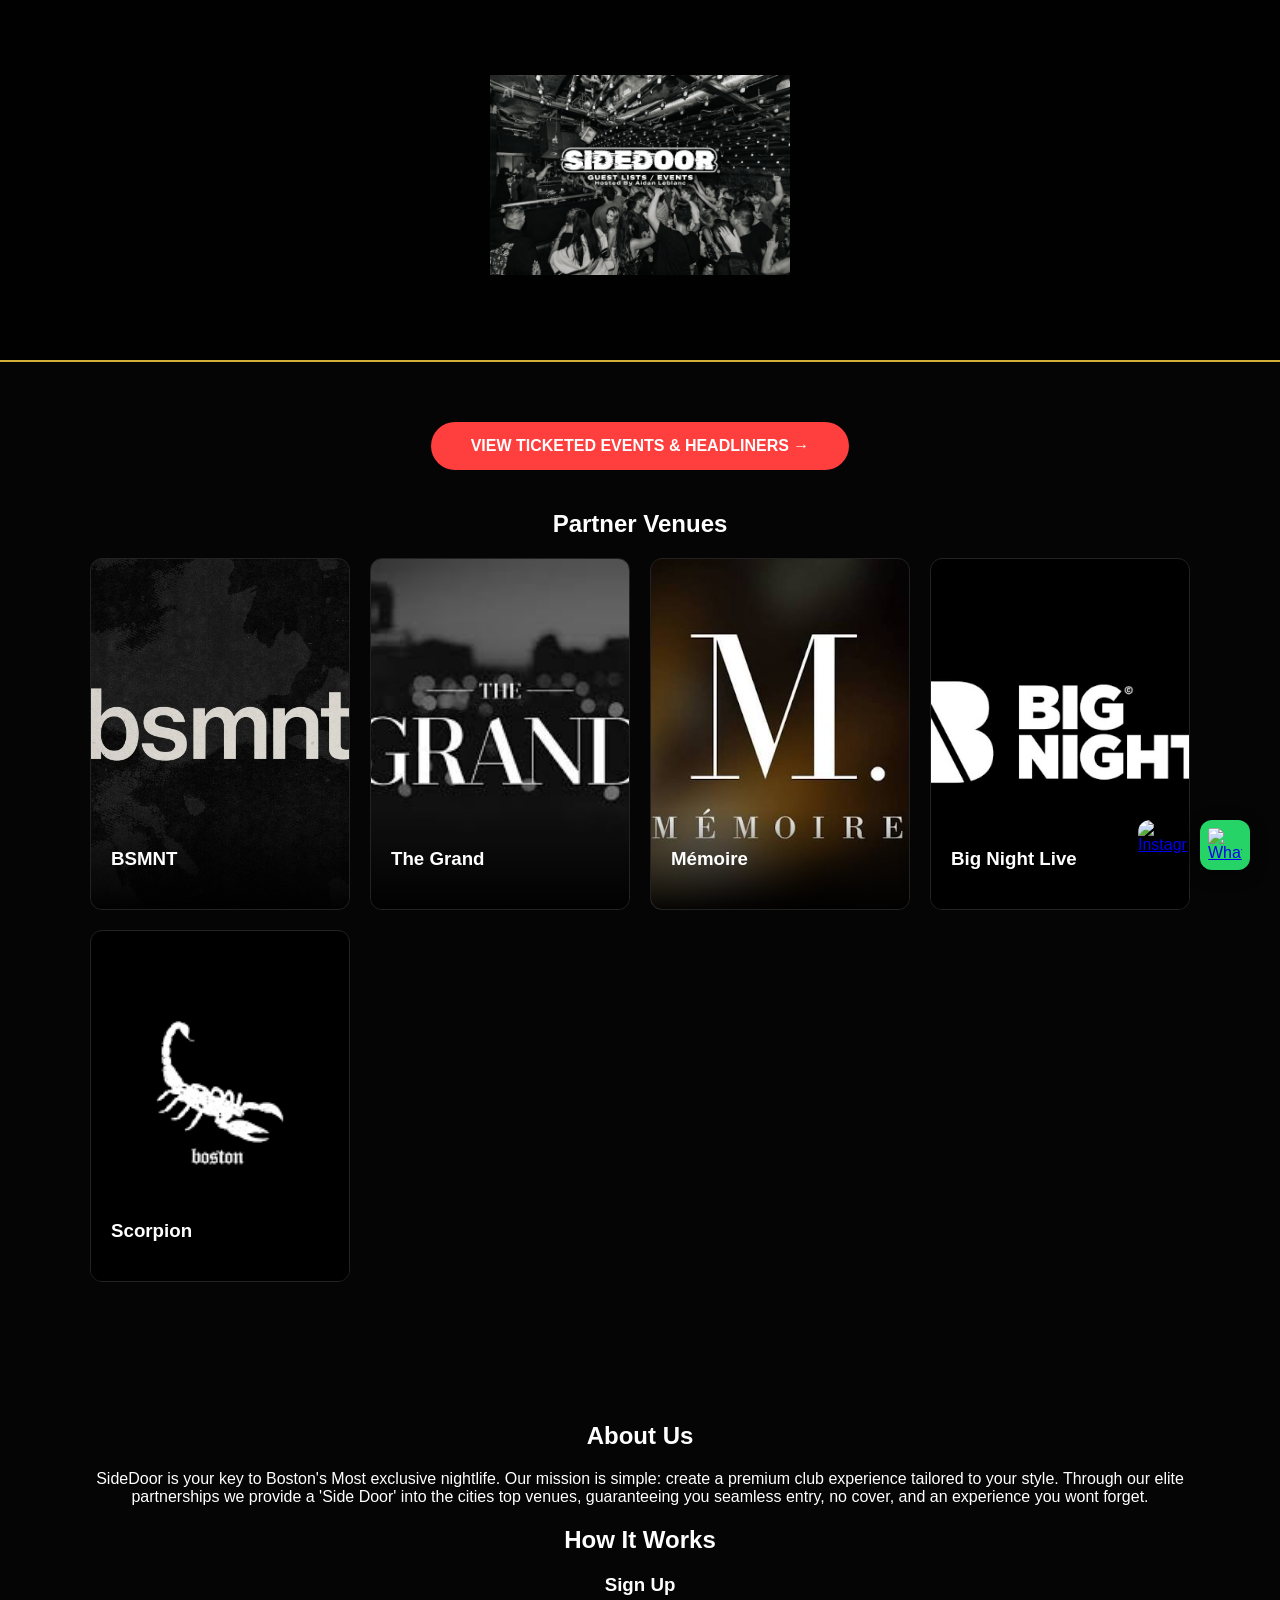
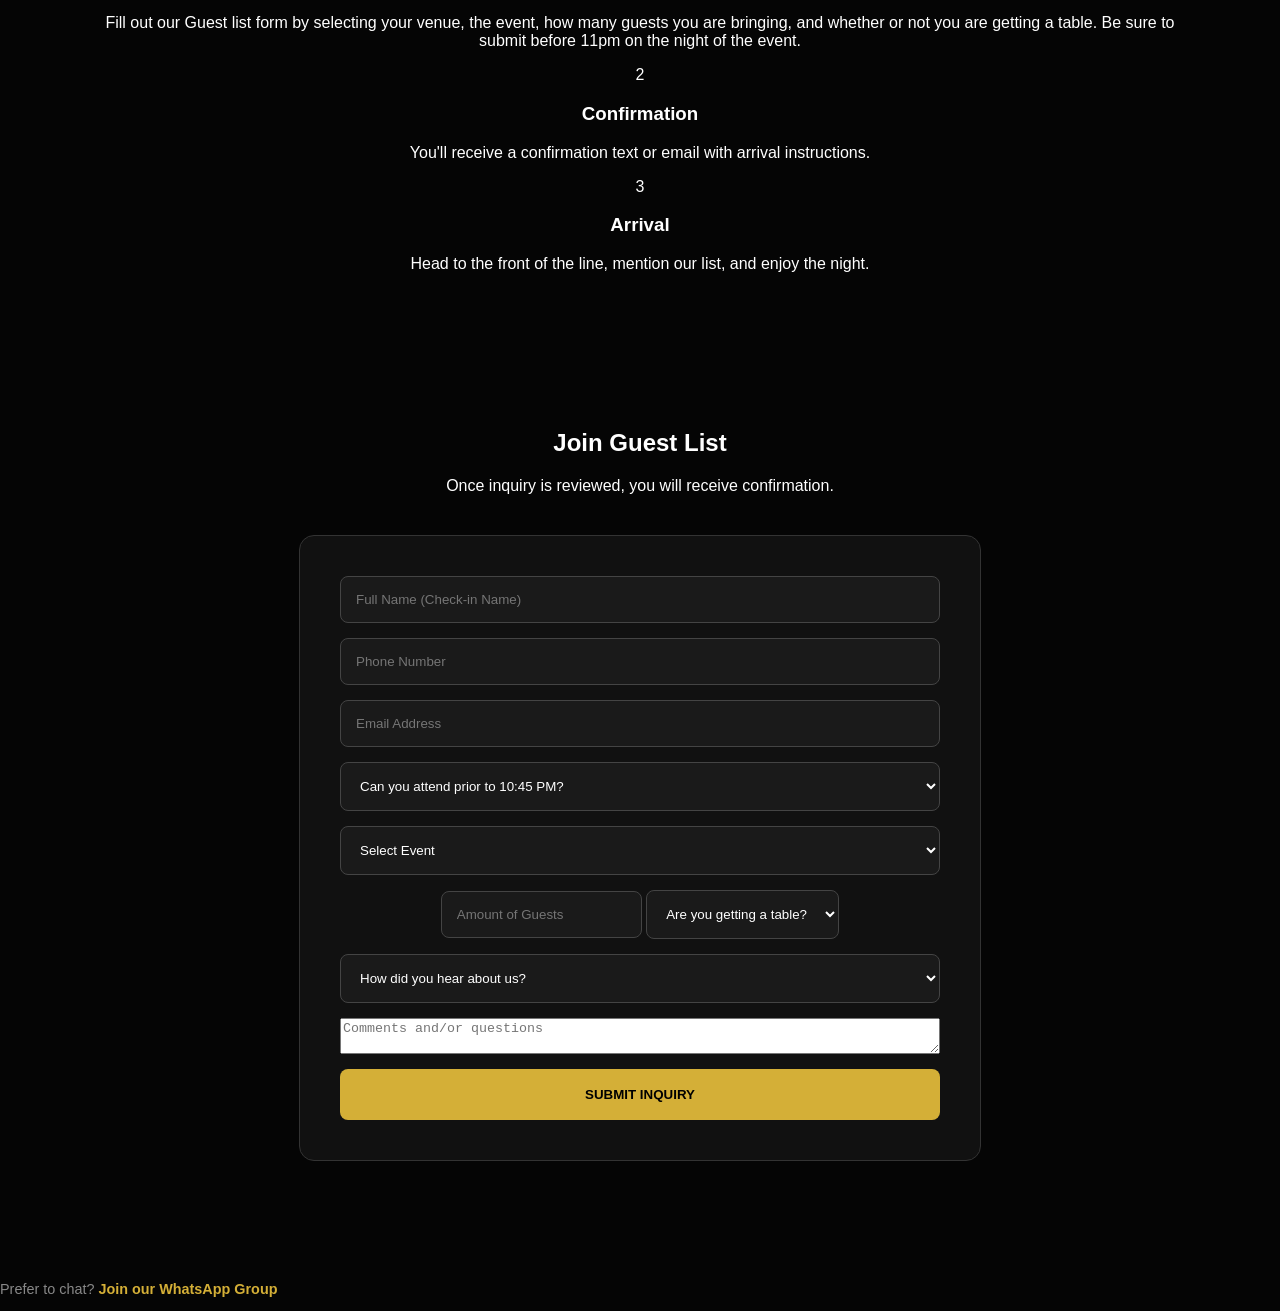
==== Index.html @ bcbd86ac "yet another pull script fix attempt" ====
<!DOCTYPE html>
<html lang="en">
<head>
    <meta charset="UTF-8">
    <meta name="viewport" content="width=device-width, initial-scale=1.0">
    <title>Boston Nightlife | Guest Lists</title>
    <style>
        :root {
            --gold: #d4af37;
            --bnl-red: #ff3e3e;
            --dark-bg: #050505;
            --card-bg: #111;
        }

        body {
            background-color: var(--dark-bg);
            color: #fff;
            font-family: 'Helvetica Neue', Arial, sans-serif;
            margin: 0;
            scroll-behavior: smooth;
        }

        .form-frame {
    max-width: 700px;
    margin: 0 auto;
    border-radius: 20px;
    overflow: hidden; 
    border: 2px solid var(--gold);
    background: #fff; 
}


        .main-logo {
            max-width: 300px;
            height: auto;
            margin-bottom: 10px;
            
        }

        header {
            height: 40vh;
            display: flex;
            flex-direction: column;
            justify-content: center;
            align-items: center;
            background: linear-gradient(rgba(0,0,0,0.8), rgba(0,0,0,0.8)); /*WHAT IS HERO? */
            background-size: cover;
            background-position: center;
            border-bottom: 2px solid var(--gold);
        }

        section { padding: 60px 20px; max-width: 1100px; margin: 0 auto; text-align: center; }
        
        /* Navigation/Featured Button */
        .top-nav { margin-bottom: 40px; }
        .btn-events {
            background: var(--bnl-red);
            color: white;
            padding: 15px 40px;
            text-decoration: none;
            font-weight: bold;
            text-transform: uppercase;
            border-radius: 50px;
            display: inline-block;
            transition: 0.3s;
        }
        .btn-events:hover { transform: scale(1.05); box-shadow: 0 0 20px rgba(255, 62, 62, 0.4); }

        /* Venue Grid */
        .venue-grid {
            display: grid;
            grid-template-columns: repeat(auto-fit, minmax(240px, 1fr));
            gap: 20px;
        }
        .venue-card {
            height: 350px;
            border-radius: 12px;
            overflow: hidden;
            position: relative;
            text-decoration: none;
            background-size: cover;
            background-position: center;
            transition: 0.4s;
            border: 1px solid #222;
        }
        .venue-card:hover { transform: translateY(-10px); border-color: var(--gold); }
        .venue-overlay {
            position: absolute;
            bottom: 0;
            width: 100%;
            padding: 20px;
            background: linear-gradient(transparent, rgba(0,0,0,0.95));
            color: white;
            box-sizing: border-box;
            text-align: left;
        }

        /* Sleek Form */
        .custom-form {
            max-width: 600px;
            margin: 40px auto;
            background: var(--card-bg);
            padding: 40px;
            border-radius: 15px;
            display: flex;
            flex-direction: column;
            gap: 15px;
            border: 1px solid #333;
        }
        .custom-form input, .custom-form select {
            background: #1a1a1a;
            border: 1px solid #444;
            color: white;
            padding: 15px;
            border-radius: 8px;
        }
        .submit-btn {
            background: var(--gold);
            color: black;
            padding: 18px;
            font-weight: bold;
            border: none;
            border-radius: 8px;
            cursor: pointer;
            text-transform: uppercase;
        }


       /* .floating-ig {
    position: fixed;
    bottom: 20px;
    right: 20px;
    width: 50px;
    height: 50px;
    z-index: 1000; /* Keeps it above everything else */
    /*transition: transform 0.3s ease;
/*}*/

/*.floating-ig img {
    width: 100%;
    height: auto;
    border-radius: 12px;
    box-shadow: 0 4px 15px rgba(0,0,0,0.5);
}

.floating-ig:hover {
    transform: scale(1.1);
}

.social-float-wrap {
    position: fixed;
    bottom: 30px;
    right: 30px;
    display: flex;
    flex-direction: row; /* Stacks them vertically */
    /*gap: 15px;
    z-index: 9999;
}

.floating-social {
    width:55px;
    height: 55px;
    transition: transform 0.3s cubic-bezier(0.175, 0.885, 0.32, 1.275);
    display: flex;
    align-items: center;
    justify-content: center;
}

.floating-social img {
    width: 100%;
    height: auto;
    border-radius: 14px;
    box-shadow: 0 4px 15px rgba(0,0,0,0.6);
}

.floating-social:hover {
    transform: scale(1.15) translateY(-5px);
}


.wa img {
    background: #25D366;
    /*padding: 10px;
    box-sizing: border-box;*/

   /* width: 100%;
    height: auto;
    border-radius: 12px;
    box-shadow: 0 4px 15px rgba(0,0,0,0.5);
}


.whatsapp-text {
    margin-top: 20px;
    font-size: 0.9rem;
    color: #888;
}

.whatsapp-text a {
    color: var(--gold);
    text-decoration: none;
    font-weight: bold;
}

.whatsapp-text a:hover {
    text-decoration: underline;
}

@media (max-width: 600px) {
    .floating-social { width: 45px; height: 45px; }
    .social-float-wrap { bottom: 20px; right: 20px; gap: 10px; }
}*/


.social-float-wrap {
    position: fixed;
    bottom: 30px;
    right: 30px;
    display: flex;
    flex-direction: row; /* Stack them vertically so they don't overlap */
    gap: 12px;
    z-index: 9999;
}

/* Base style for both icons */
.floating-ig, .floating-social {
    position: static; /* Remove the fixed positioning from individual links */
    width: 50px;
    height: 50px;
    transition: transform 0.3s ease;
    display: block;
}

.floating-ig img, .floating-social img {
    width: 100%;
    height: 100%;
    display: block;
    border-radius: 12px;
    box-shadow: 0 4px 15px rgba(0,0,0,0.5);
}

/* Specific background for WhatsApp to match IG's size/vibe */
.wa img {
    background: #25D366;
    padding: 8px; /* Breathing room for the WA logo */
    box-sizing: border-box;
}

.floating-ig:hover, .floating-social:hover {
    transform: scale(1.1);
}

@media (max-width: 600px) {
    .social-float-wrap { bottom: 20px; right: 20px; }
    .floating-ig, .floating-social { width: 45px; height: 45px; }
}


.whatsapp-text {
    margin-top: 20px;
    font-size: 0.9rem;
    color: #888;
}

.whatsapp-text a {
    color: var(--gold);
    text-decoration: none;
    font-weight: bold;
}

.whatsapp-text a:hover {
    text-decoration: underline;
}




    </style>
</head>
<body>

    <header>
        <img src="img/sidedoor.jpeg" alt="sidedoor boston Logo" class="main-logo">
    
    </header>

    <section>
        <div class="top-nav">
            <a href="events.html" class="btn-events">View Ticketed Events & Headliners →</a>
        </div>

        <h2>Partner Venues</h2>
        <div class="venue-grid">
            <a href="#guestlist" class="venue-card" style="background-image: url('img/bsmnt.jpeg');">
                <div class="venue-overlay"><h3>BSMNT</h3></div>
            </a>
            <a href="#guestlist" class="venue-card" style="background-image: url('img/grand.jpeg');">
                <div class="venue-overlay"><h3>The Grand</h3></div>
            </a>
            <a href="#guestlist" class="venue-card" style="background-image: url('img/Memoire.jpeg');">
                <div class="venue-overlay"><h3>Mémoire</h3></div>
            </a>
            <a href="#guestlist" class="venue-card" style="background-image: url('img/bignight.jpeg');">
                <div class="venue-overlay"><h3>Big Night Live</h3></div>
            </a>
            <a href="#guestlist" class="venue-card" style="background-image: url('img/scorpion.jpeg');">
                <div class="venue-overlay"><h3>Scorpion</h3></div>
            </a>
        </div>
    </section>


    <section class="info-section">
    <div class="mission-box">
        <h2>About Us</h2>
        <p>SideDoor is your key to Boston's Most exclusive nightlife. Our mission is simple: create a premium club experience tailored to your style. Through our elite partnerships we provide a 'Side Door' into the cities top venues, guaranteeing you seamless entry, no cover, and an experience you wont forget. </p>
    </div>

    <div class="steps-container">
        <h2>How It Works</h2>
        <div class="steps-grid">
            <div class="step">
                <span class="step-num"></span>
                <h3>Sign Up</h3>
                <p>Fill out our Guest list form by selecting your venue, the event, how many guests you are bringing, and whether or not you are getting a table. 
                    Be sure to submit before 11pm on the night of the event. 


                </p>
            </div>
            <div class="step">
                <span class="step-num">2</span>
                <h3>Confirmation</h3>
                <p>You'll receive a confirmation text or email with arrival instructions.</p>
            </div>
            <div class="step">
                <span class="step-num">3</span>
                <h3>Arrival</h3>
                <p>Head to the front of the line, mention our list, and enjoy the night.</p>
            </div>
        </div>
    </div>
</section>
<div class = "social-float-wrap"> 
<a href="https://instagram.com/sidedoorsbos" class="floating-ig" target="_blank">
    <img src="https://upload.wikimedia.org/wikipedia/commons/a/a5/Instagram_icon.png" alt="Instagram">
</a>


<a href="http://chat.whatsapp.com/ElPFMI1SiWhKzZrTj9t1Cj?mode=gi_t" class="floating-social wa" target="_blank">
        <img src="https://upload.wikimedia.org/wikipedia/commons/6/6b/WhatsApp.svg" alt="WhatsApp Side Doors">
    </a>

 </div>


    




    <section id="guestlist" class="form-container"">
        <h2>Join Guest List</h2>
        <p>Once inquiry is reviewed, you will receive confirmation.</p>
    
    <form id="side-door-form" class="custom-form">
        <input type="text" id="name" placeholder="Full Name (Check-in Name)" required>
        
        <input type="tel" id="phone" placeholder="Phone Number" required>

        <input type="email" id="email" placeholder="Email Address" required>
        
        <select id="prior-entry" required>
            <option value="" disabled selected>Can you attend prior to 10:45 PM?</option>
            <option value="Yes,  I'll be there">Yes,  I'll be there</option>
            <option value="Sorry, can't make it">Sorry, can't make it</option>
        </select>

        <select id="event-select" required>
            <option value="" disabled selected>Loading available events...</option>
        </select>

        <div class="input-group">
            <input type="number" id="count" placeholder="Amount of Guests" min="1" required>
            
            <select id="table-inquiry" required>
                <option value="" disabled selected>Are you getting a table?</option>
                <option value="Yes">Yes</option>
                <option value="No">No</option>
            </select>
        </div>

        <select id="referral">
            <option value="" disabled selected>How did you hear about us?</option>
            <option value="Website">Website</option>
            <option value="Friend">Friend</option>
            <option value="Instagram">Instagram</option>
            <option value="Advertisement">Advertisement</option>
        </select>

        <textarea id="comments" placeholder="Comments and/or questions"></textarea>
        
        <button type="submit" class="submit-btn">Submit Inquiry</button>
        <p id="form-status" style="margin-top:15px; display:none; color:var(--gold); font-weight:bold;"></p>
    </form>
    </section>





    <p class="whatsapp-text">
    Prefer to chat? <a href="http://chat.whatsapp.com/ElPFMI1SiWhKzZrTj9t1Cj?mode=gi_t" target="_blank">Join our WhatsApp Group</a>
</p>

</body>


<script>
document.getElementById('side-door-form').addEventListener('submit', function(e) {
    e.preventDefault();
    const status = document.getElementById('form-status');
    status.style.display = "block";
    status.innerText = "Securing your spot...";

    // This matches the action URL from your Google Form source
    const G_FORM_URL = "https://docs.google.com/forms/u/0/d/e/1FAIpQLSelPNPyzNUoQLui_9OQjb5_Lz5yclV0YgyoqO_qqbYUTpTpDg/formResponse";

    // Mapping Entry IDs found in source code
    const formData = new URLSearchParams();
    formData.append("entry.103123503", document.getElementById('name').value);
    formData.append("entry.877086558", document.getElementById('prior-entry').value);
    formData.append("entry.811851362", document.getElementById('count').value);
    formData.append("entry.384797717", document.getElementById('phone').value);
    formData.append("entry.1386961262", document.getElementById('event-select').value);
    formData.append("entry.751557827", document.getElementById('email').value);
    formData.append("entry.1424661284", document.getElementById('referral').value);
    formData.append("entry.1320826913", document.getElementById('table-inquiry').value);
    formData.append("entry.2606285", document.getElementById('comments').value);

    fetch(G_FORM_URL, {
        method: 'POST',
        mode: 'no-cors', // Essential for Google Form bypass
        body: formData
    }).then(() => {
        status.innerText = "Confirmation Sent! Check your text/email soon.";
        document.getElementById('side-door-form').reset();
    }).catch(() => {
        status.innerText = "Error. Please DM us on Instagram @sidedoorsbos";
    });
});
</script>



<script>
async function pullEventsFromForm() {
    const FORM_URL = "https://docs.google.com/forms/d/e/1FAIpQLSelPNPyzNUoQLui_9OQjb5_Lz5yclV0YgyoqO_qqbYUTpTpDg/viewform";
    const select = document.getElementById('event-select');
    const TARGET_ID = "1386961262"; // The internal ID for your event choices

    try {
        const response = await fetch(`https://api.allorigins.win/raw?url=${encodeURIComponent(FORM_URL)}&v=${Date.now()}`);
        if (!response.ok) throw new Error('Proxy error');
        const html = await response.text();
        
        // Find the public data block
        const startStr = 'FB_PUBLIC_LOAD_DATA_ = ';
        const startIdx = html.indexOf(startStr);
        if (startIdx === -1) throw new Error('Could not find Google Form data block');
        
        const dataStr = html.substring(startIdx + startStr.length);
        const endIdx = dataStr.indexOf(';');
        const rawData = JSON.parse(dataStr.substring(0, endIdx));

        let choiceArray = null;

        // Recursively search the nested arrays for our specific ID 
        function findChoices(arr) {
            if (!Array.isArray(arr)) return;
            for (let i = 0; i < arr.length; i++) {
                if (arr[i] === TARGET_ID || arr[i] == parseInt(TARGET_ID)) {
                    // In Google's structure, the choices are usually 1 level deeper 
                    if (arr[i+1] && Array.isArray(arr[i+1])) {
                        choiceArray = arr[i+1];
                        return;
                    }
                }
                findChoices(arr[i]);
            }
        }

        findChoices(rawData);

        if (choiceArray && choiceArray.length > 0) {
            select.innerHTML = '<option value="" disabled selected>Select Event</option>';
            choiceArray.forEach(choice => {
                // choice[0] is the visible text (e.g., "The Grand - Waka Flaka") 
                if (choice[0] && choice[0].length > 1) {
                    const opt = document.createElement('option');
                    opt.value = choice[0];
                    opt.textContent = choice[0];
                    select.appendChild(opt);
                }
            });
            console.log("Events successfully synced from Google Form.");
        } else {
            throw new Error("Target ID found but no choices detected");
        }
    } catch (err) {
        console.error("Scraper failed:", err);
        // Safety Fallback: Use the list we saw in your spreadsheet 
        select.innerHTML = `
            <option value="" disabled selected>Select Event</option>
            <option value="The Grand - Waka Flaka (Saturday 4/25)">The Grand - Waka Flaka (Saturday 4/25)</option>
            <option value="bsmnt - Fallon (Friday 4/24)">bsmnt - Fallon (Friday 4/24)</option>
            <option value="Mémoire - Costa (Saturday 4/25)">Mémoire - Costa (Saturday 4/25)</option>
            <option value="General Guest List">General Guest List</option>
        `;
    }
}
pullEventsFromForm();
</script>
</html>
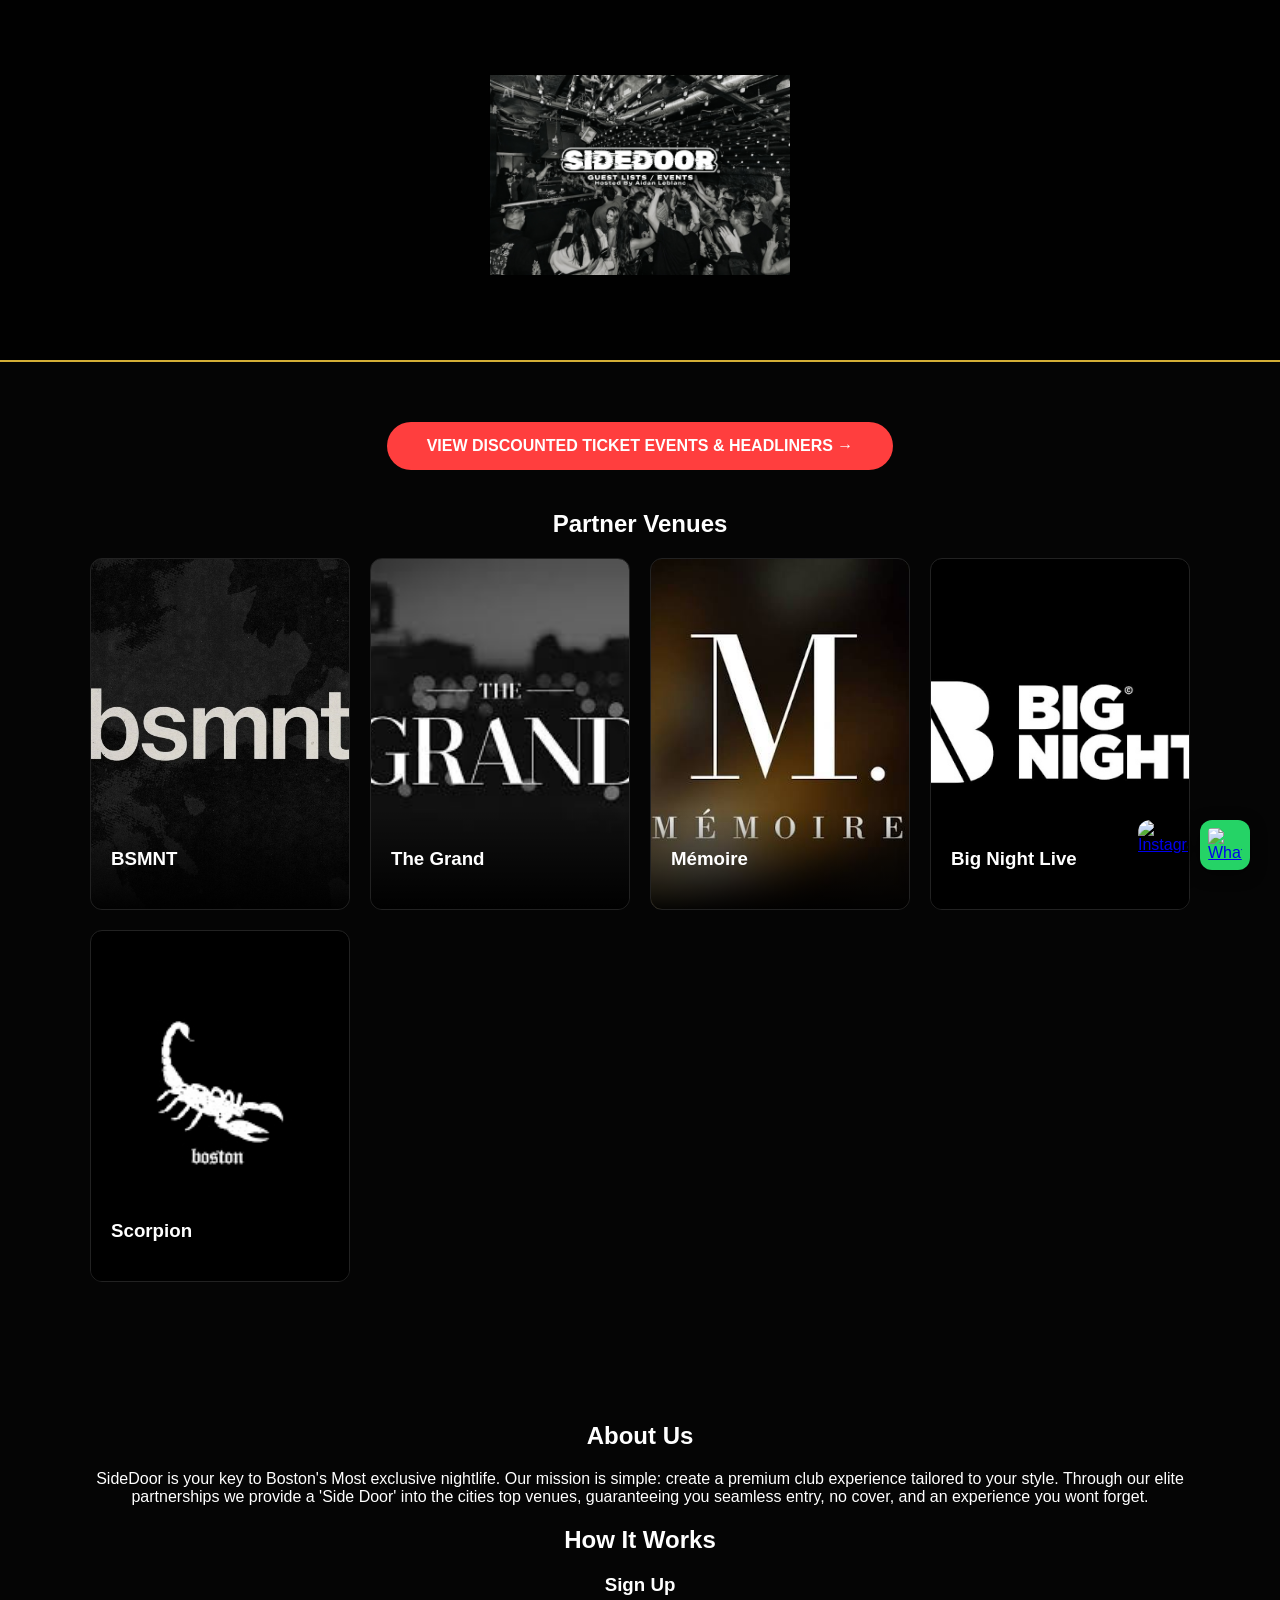
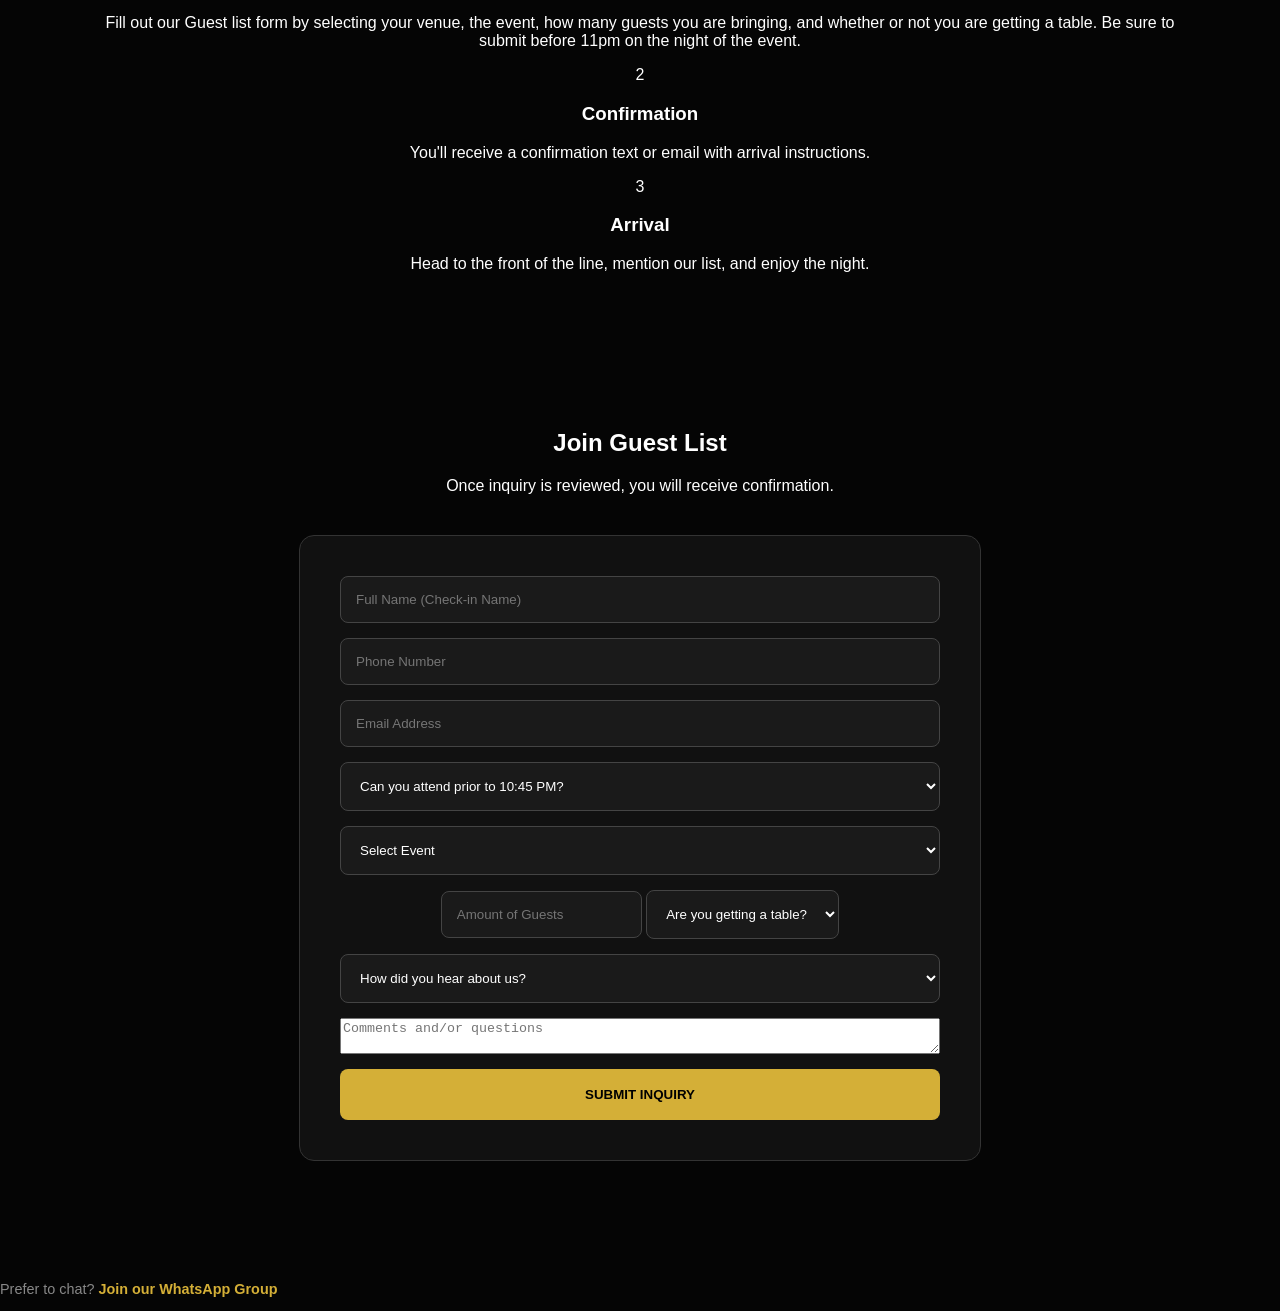
==== commit 31df28e3: "added new events" ====
--- a/Index.html
+++ b/Index.html
@@ -286,7 +286,7 @@
 
     <section>
         <div class="top-nav">
-            <a href="events.html" class="btn-events">View Ticketed Events & Headliners →</a>
+            <a href="events.html" class="btn-events">View Discounted Ticket Events & Headliners →</a>
         </div>
 
         <h2>Partner Venues</h2>
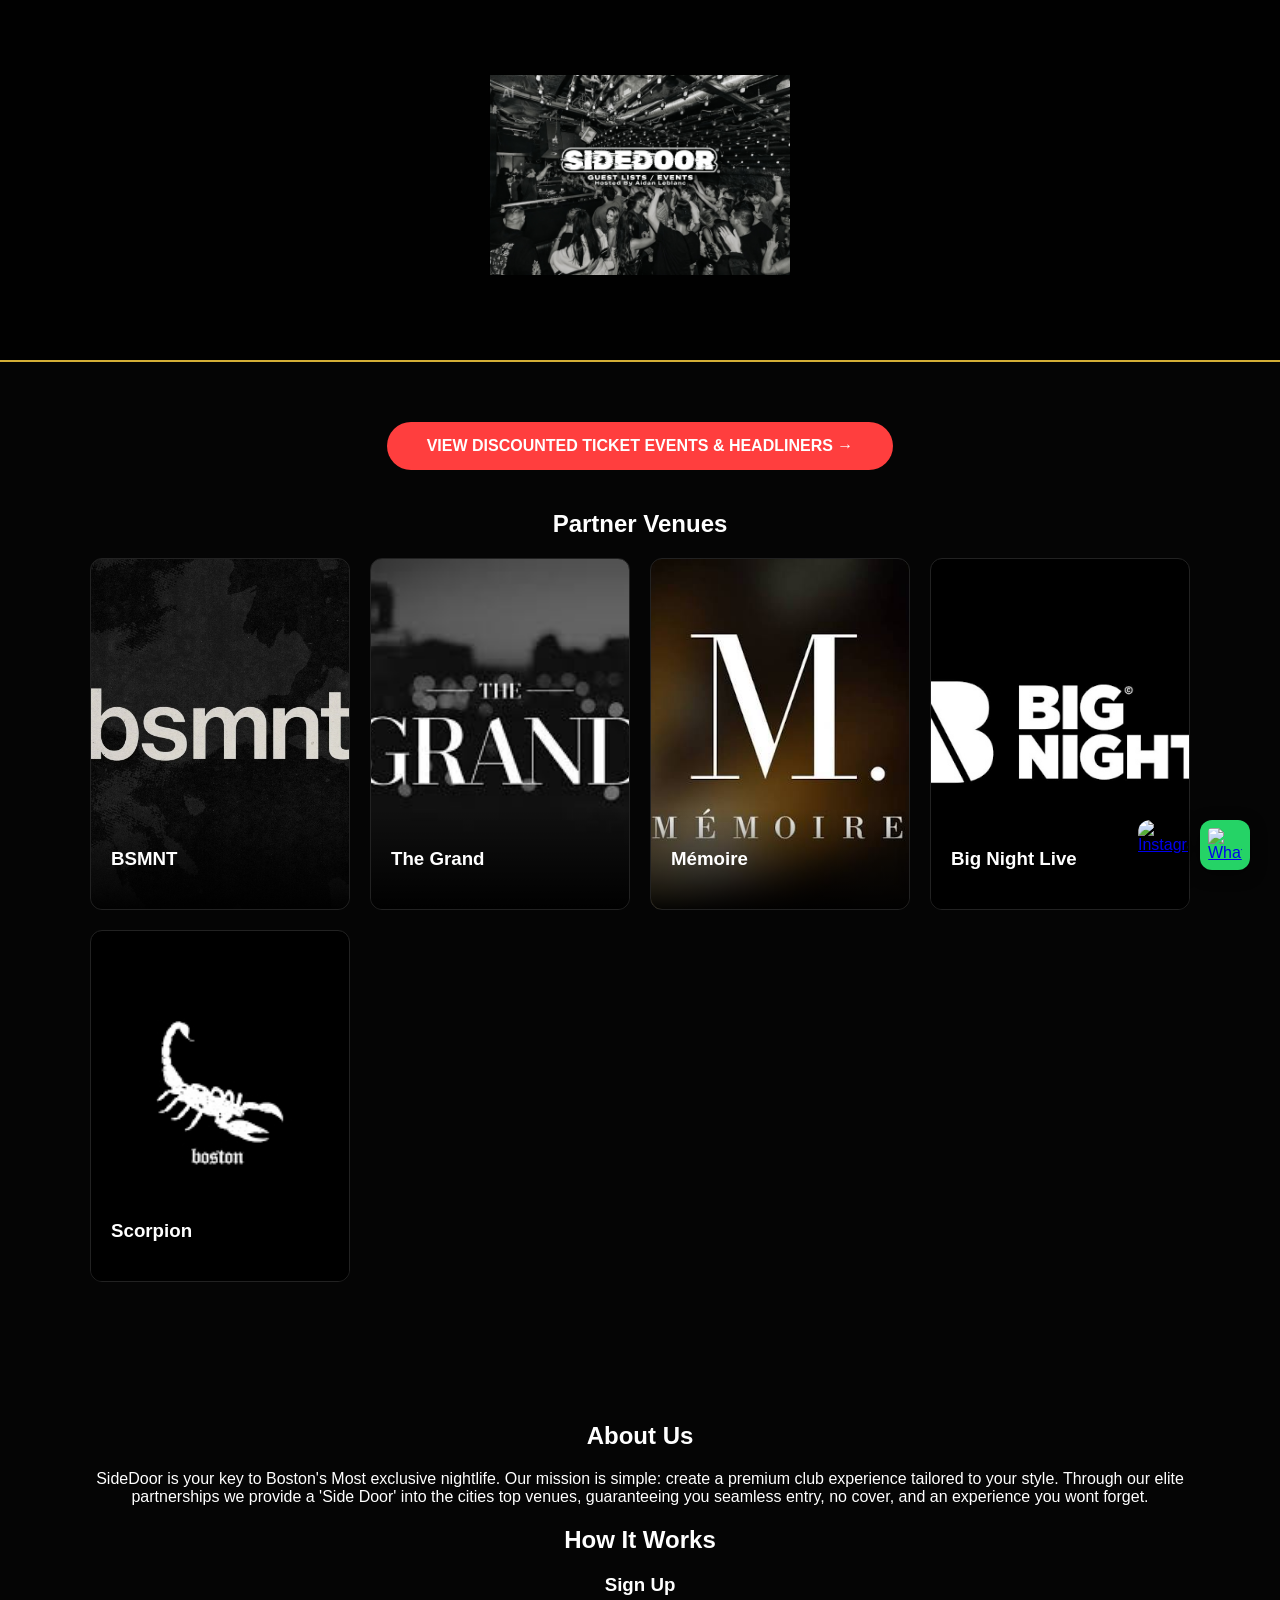
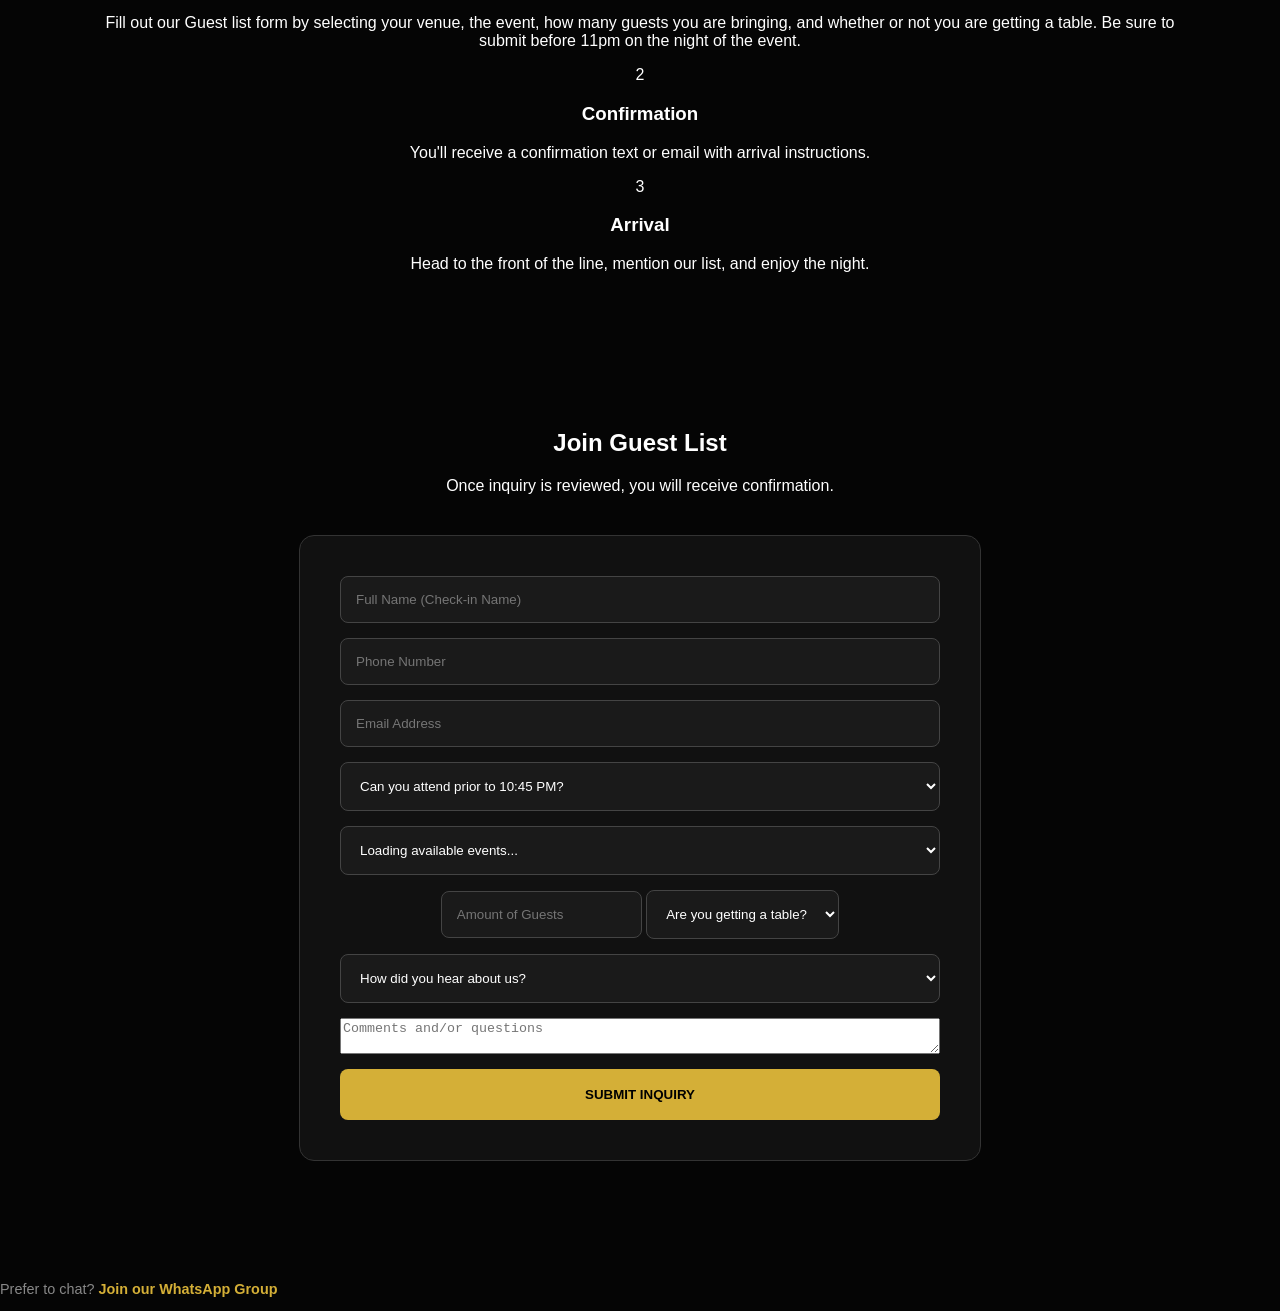
==== commit 74d67890: "script booo" ====
--- a/Index.html
+++ b/Index.html
@@ -454,7 +454,7 @@
 
 
 <script>
-async function pullEventsFromForm() {
+/*async function pullEventsFromForm() {
     const FORM_URL = "https://docs.google.com/forms/d/e/1FAIpQLSelPNPyzNUoQLui_9OQjb5_Lz5yclV0YgyoqO_qqbYUTpTpDg/viewform";
     const select = document.getElementById('event-select');
     const TARGET_ID = "1386961262"; // The internal ID for your event choices
@@ -518,7 +518,72 @@
             <option value="General Guest List">General Guest List</option>
         `;
     }
-}
+}*/ 
+
+const FORM_URL = "https://docs.google.com/forms/d/e/1FAIpQLSelPNPyzNUoQLui_9OQjb5_Lz5yclV0YgyoqO_qqbYUTpTpDg/viewform";
+    const select = document.getElementById('event-select');
+    const TARGET_ID = "1386961262"; // Your Event Question ID 
+
+    try {
+        const response = await fetch(`https://api.allorigins.win/raw?url=${encodeURIComponent(FORM_URL)}&v=${Date.now()}`);
+        if (!response.ok) throw new Error('Proxy unreachable');
+        const html = await response.text();
+        
+        // 1. Isolate the data block
+        const startMarker = 'FB_PUBLIC_LOAD_DATA_ = ';
+        const dataPart = html.split(startMarker)[1];
+        if (!dataPart) throw new Error('Could not find data block');
+        
+        const fullJsonString = dataPart.split(';')[0];
+        
+        // 2. Instead of parsing the whole giant object, 
+        // we split the string by the Question ID to find the nearby choices
+        const parts = fullJsonString.split(TARGET_ID);
+        if (parts.length < 2) throw new Error('Question ID not found in form');
+
+        // The choices follow the ID in a specific pattern: "Choice Name",null,null,null,0
+        // This regex looks for text inside quotes followed by Google's choice metadata
+        const choiceRegex = /"([^"]+)",null,null,null,0/g;
+        let choices = [];
+        let m;
+        
+        // Search in the segment immediately after the Target ID
+        while ((m = choiceRegex.exec(parts[1])) !== null) {
+            choices.push(m[1]);
+        }
+
+        if (choices.length > 0) {
+            select.innerHTML = '<option value="" disabled selected>Select Event</option>';
+            // Clean and add to dropdown
+            [...new Set(choices)].forEach(event => {
+                const opt = document.createElement('option');
+                opt.value = event;
+                opt.textContent = event.replace(/\\u0026/g, '&'); // Fix ampersands
+                select.appendChild(opt);
+            });
+            console.log("Successfully synced events.");
+        } else {
+            throw new Error("Regex found no matches");
+        }
+    } catch (err) {
+        console.error("Scraper Error:", err);
+        // Custom Fallback: Hardcoded based on your latest successful responses 
+        const fallbacks = [
+            "The Grand - Waka Flaka (Saturday 4/25)",
+            "bsmnt - Jake Shore (Saturday 4/25)",
+            "Mémoire - Costa (Saturday 4/25)",
+            "Scorpion Bar Boston - Don Daft (Saturday 4/25)",
+            "General Guest List"
+        ];
+        select.innerHTML = '<option value="" disabled selected>Select Event</option>';
+        fallbacks.forEach(f => {
+            const opt = document.createElement('option');
+            opt.value = f;
+            opt.textContent = f;
+            select.appendChild(opt);
+        });
+    }
+
 pullEventsFromForm();
 </script>
 </html>
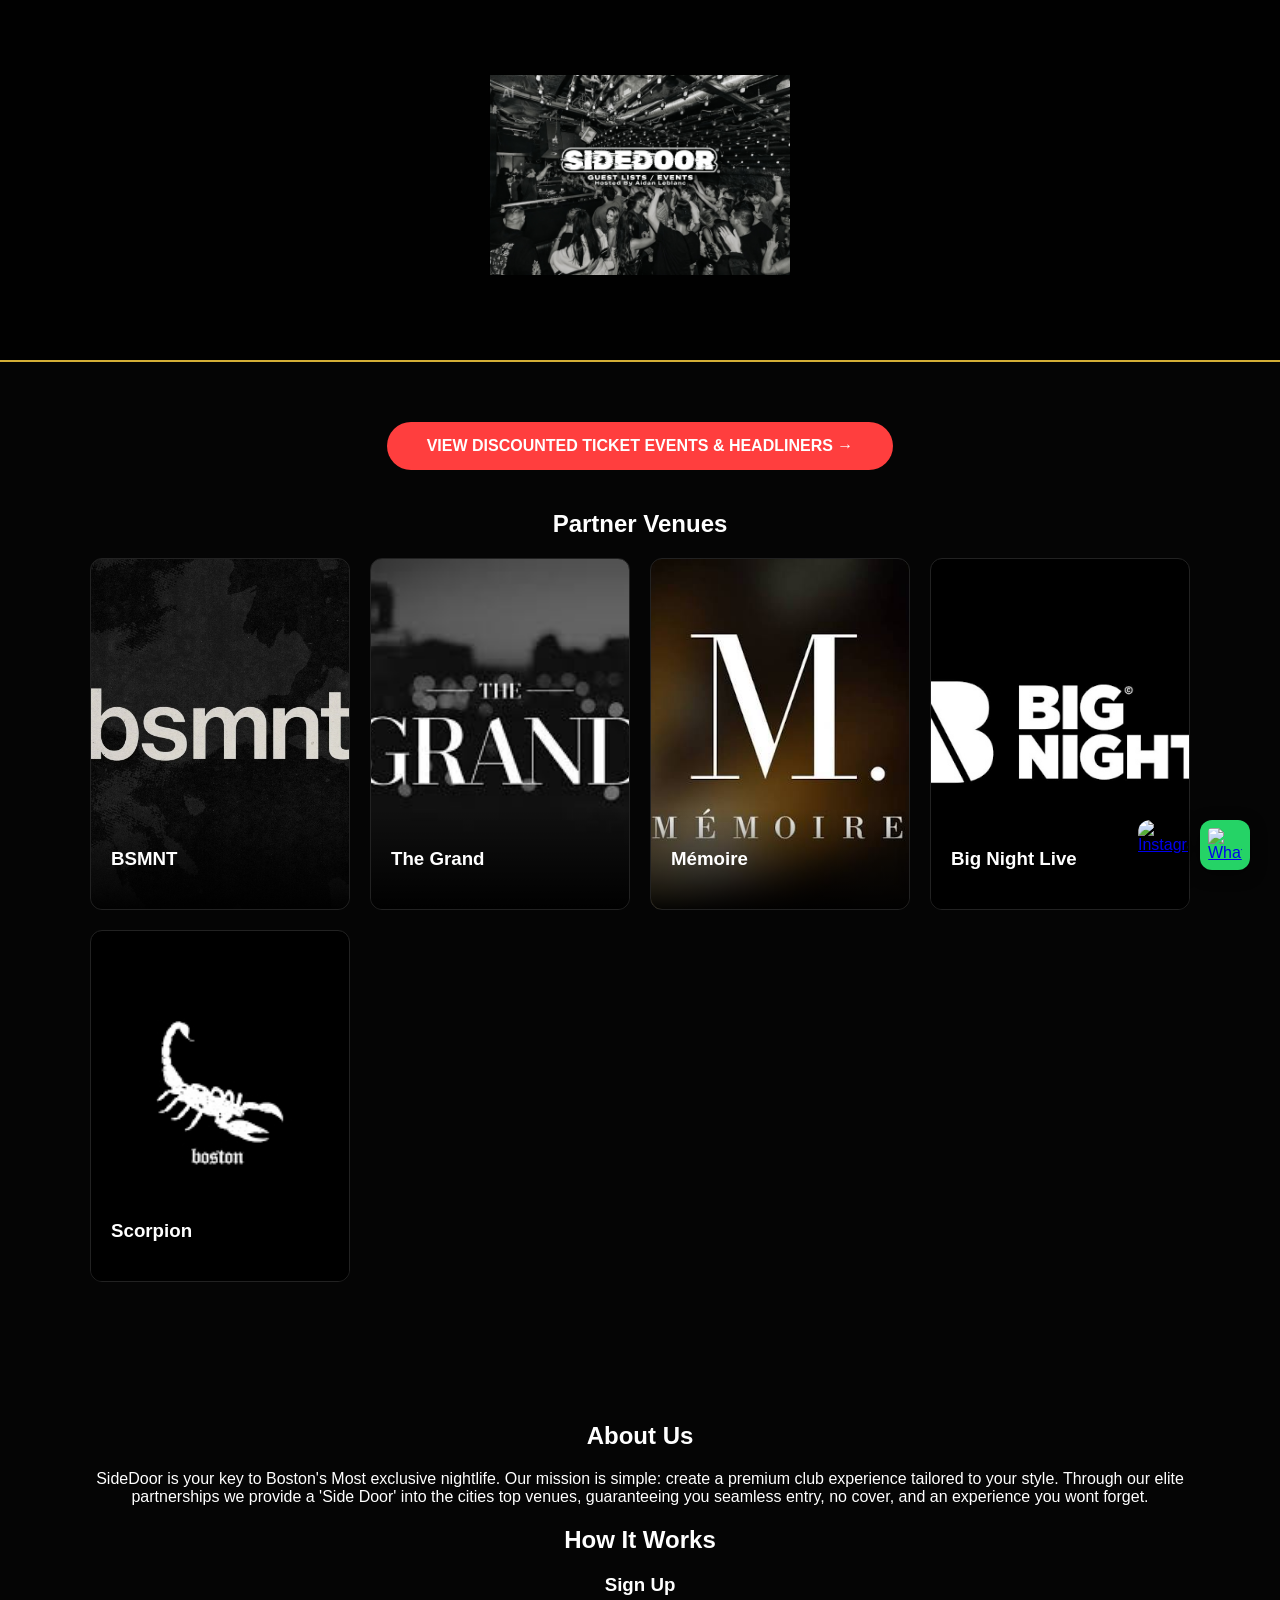
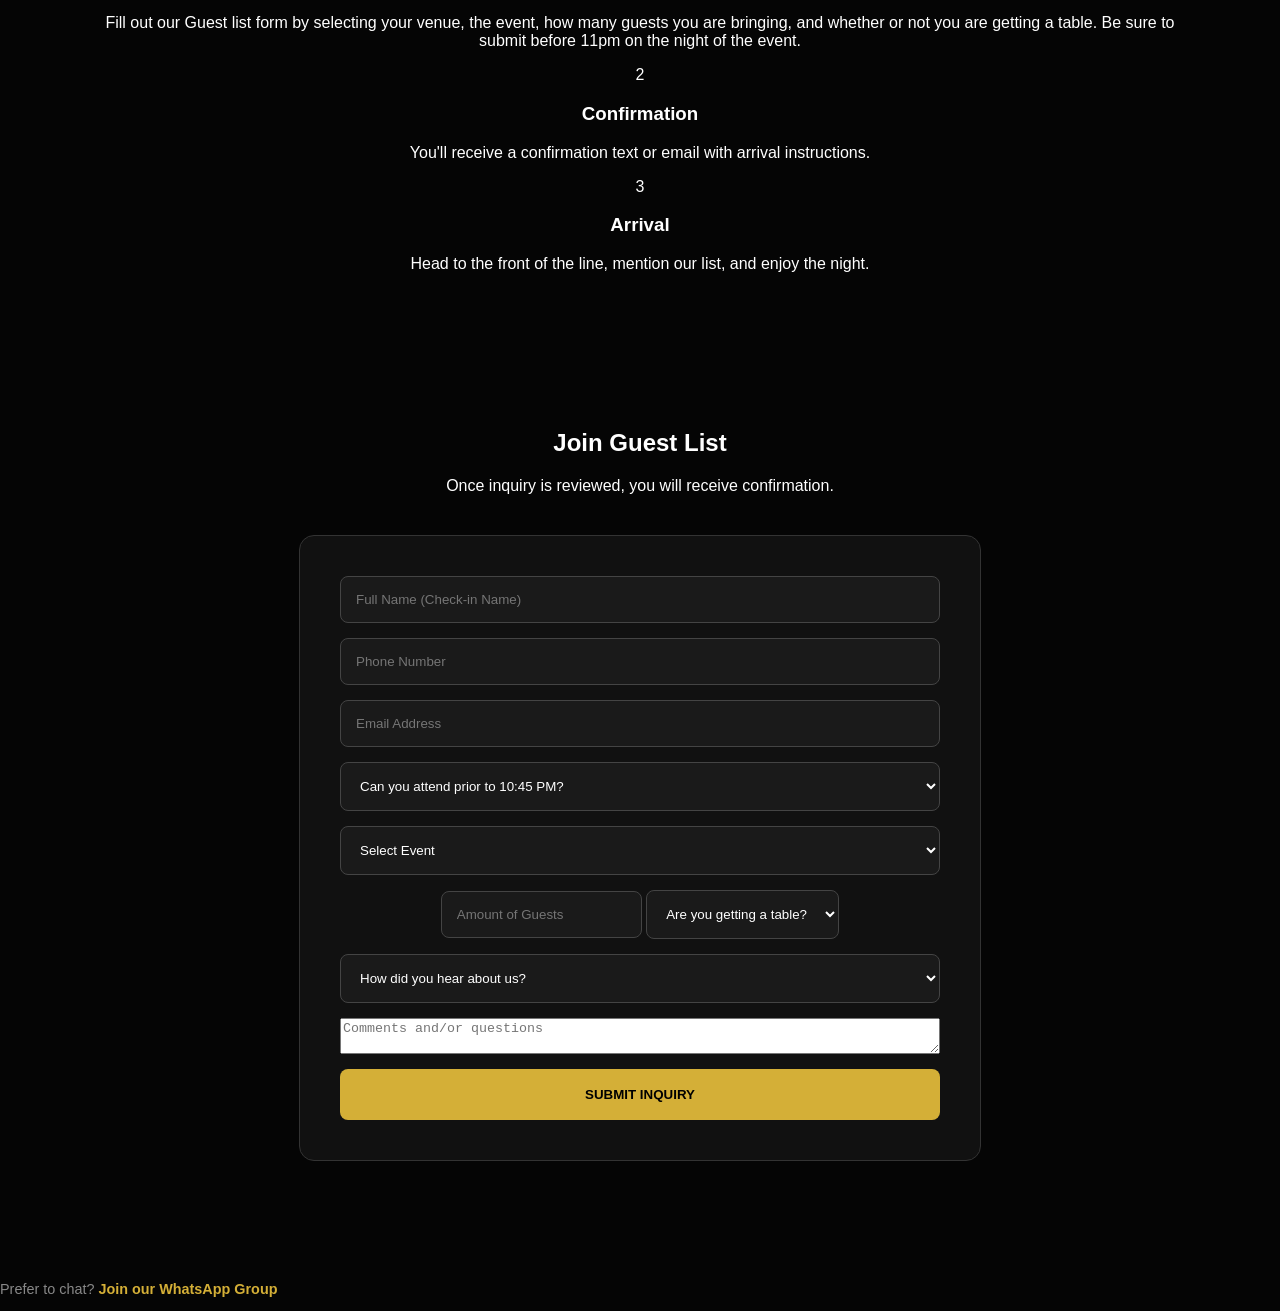
==== commit 7500f057: "test" ====
--- a/Index.html
+++ b/Index.html
@@ -519,7 +519,7 @@
         `;
     }
 }*/ 
-
+async function pullEventsFromForm() {
 const FORM_URL = "https://docs.google.com/forms/d/e/1FAIpQLSelPNPyzNUoQLui_9OQjb5_Lz5yclV0YgyoqO_qqbYUTpTpDg/viewform";
     const select = document.getElementById('event-select');
     const TARGET_ID = "1386961262"; // Your Event Question ID 
@@ -583,7 +583,7 @@
             select.appendChild(opt);
         });
     }
-
+}
 pullEventsFromForm();
 </script>
 </html>
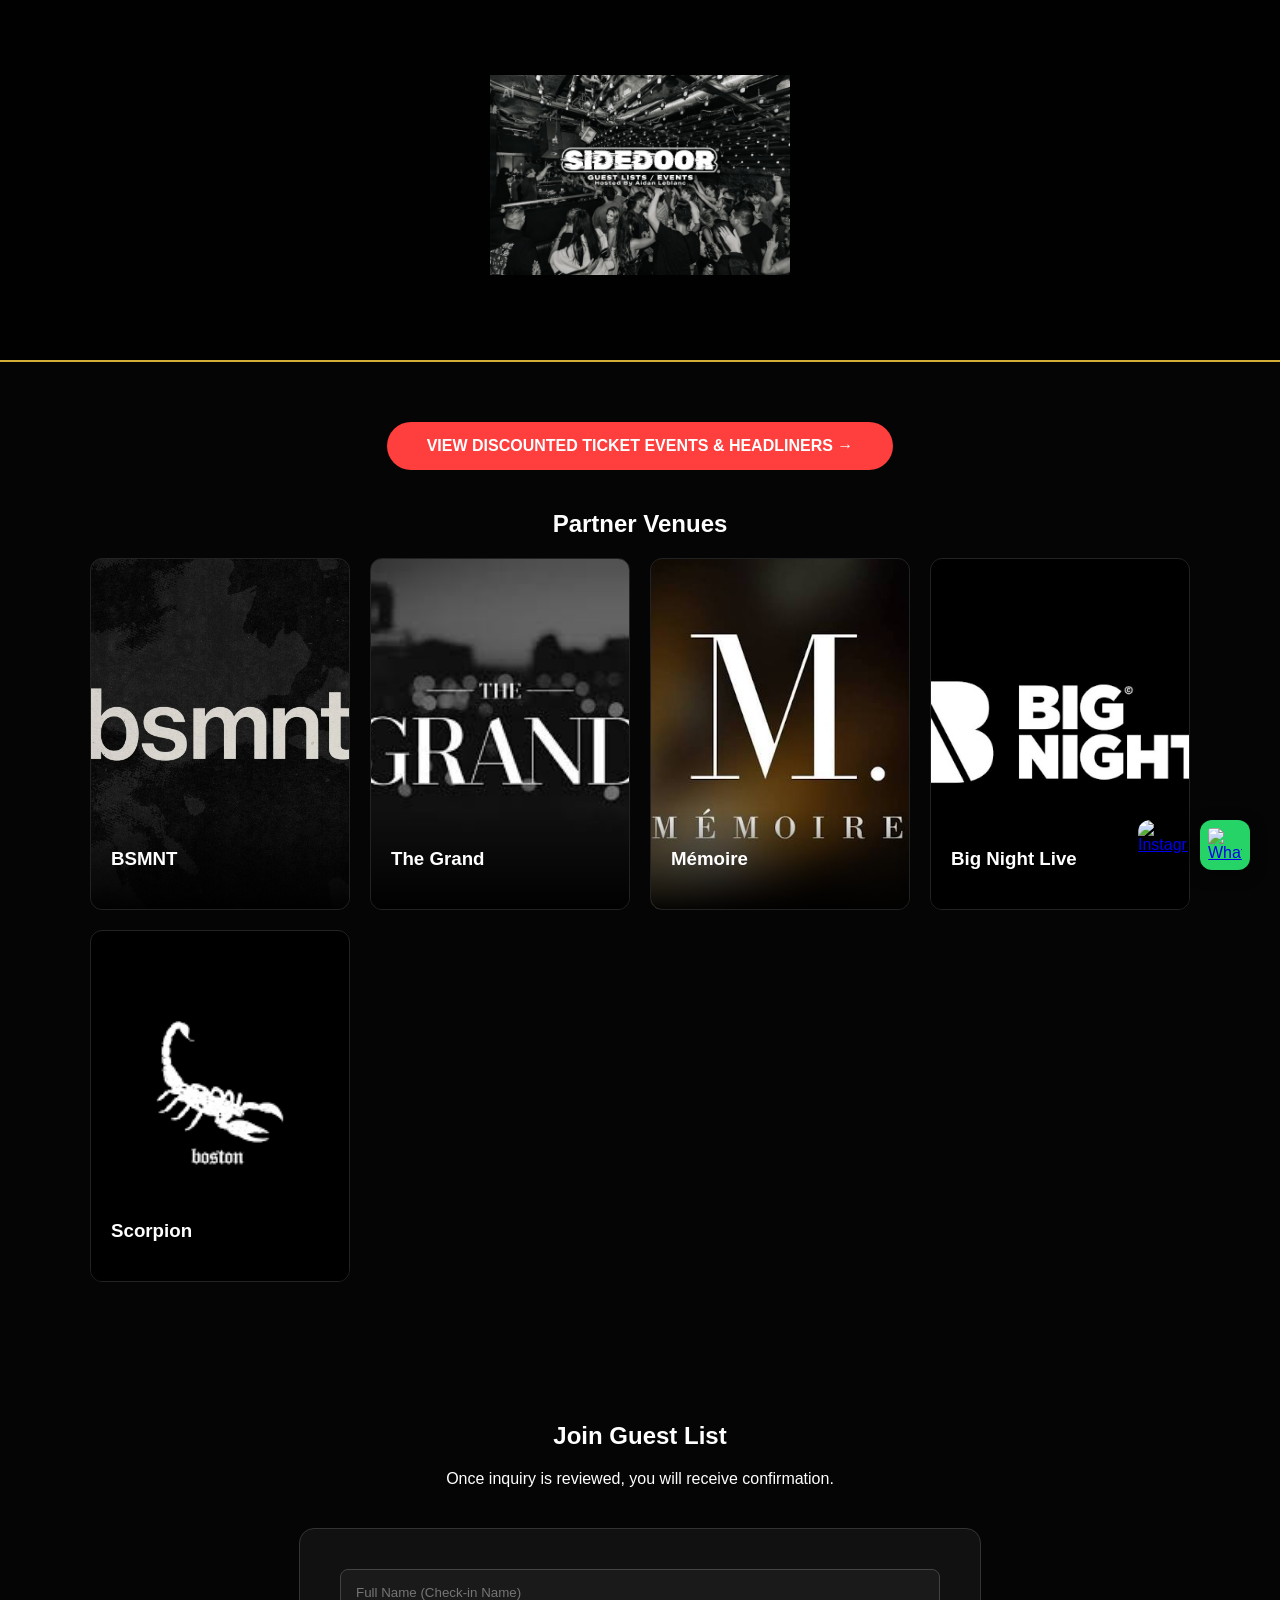
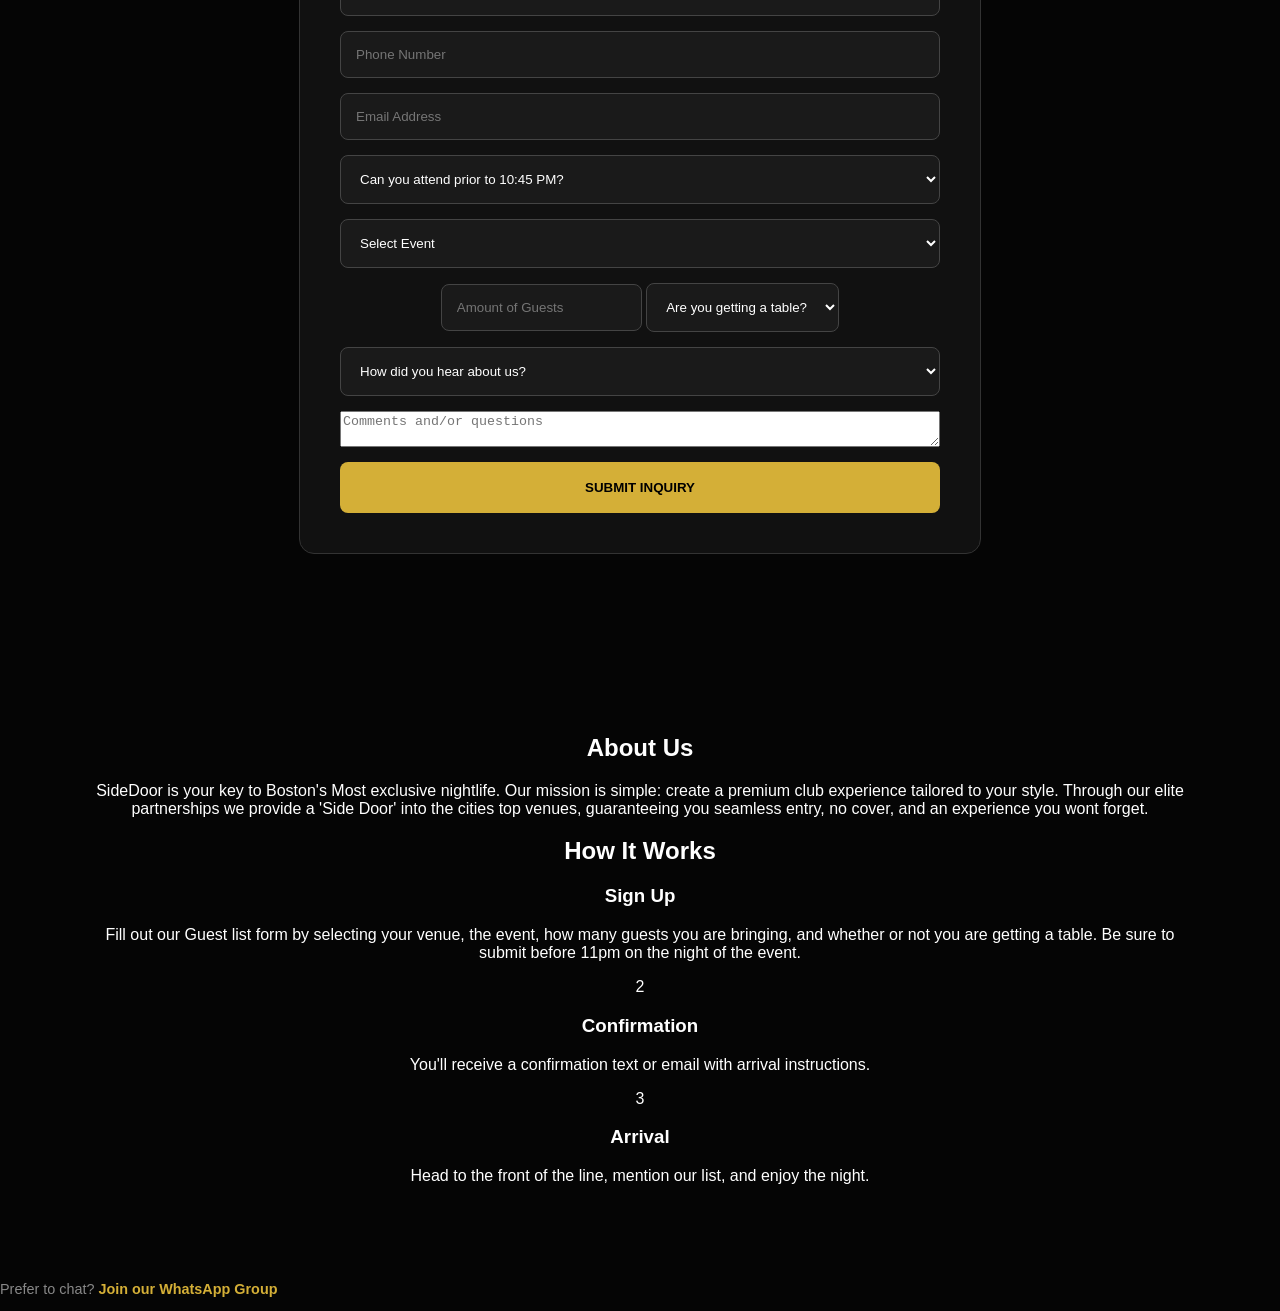
==== commit 4f71c52a: "waterfall sync try" ====
--- a/Index.html
+++ b/Index.html
@@ -310,7 +310,78 @@
     </section>
 
 
-    <section class="info-section">
+    
+<div class = "social-float-wrap"> 
+<a href="https://instagram.com/sidedoorsbos" class="floating-ig" target="_blank">
+    <img src="https://upload.wikimedia.org/wikipedia/commons/a/a5/Instagram_icon.png" alt="Instagram">
+</a>
+
+
+<a href="http://chat.whatsapp.com/ElPFMI1SiWhKzZrTj9t1Cj?mode=gi_t" class="floating-social wa" target="_blank">
+        <img src="https://upload.wikimedia.org/wikipedia/commons/6/6b/WhatsApp.svg" alt="WhatsApp Side Doors">
+    </a>
+
+ </div>
+
+
+    
+
+
+
+
+    <section id="guestlist" class="form-container"">
+        <h2>Join Guest List</h2>
+        <p>Once inquiry is reviewed, you will receive confirmation.</p>
+    
+    <form id="side-door-form" class="custom-form">
+        <input type="text" id="name" placeholder="Full Name (Check-in Name)" required>
+        
+        <input type="tel" id="phone" placeholder="Phone Number" required>
+
+        <input type="email" id="email" placeholder="Email Address" required>
+        
+        <select id="prior-entry" required>
+            <option value="" disabled selected>Can you attend prior to 10:45 PM?</option>
+            <option value="Yes,  I'll be there">Yes,  I'll be there</option>
+            <option value="Sorry, can't make it">Sorry, can't make it</option>
+        </select>
+
+        <select id="event-select" required>
+            <option value="" disabled selected>Loading available events...</option>
+        </select>
+
+        <div class="input-group">
+            <input type="number" id="count" placeholder="Amount of Guests" min="1" required>
+            
+            <select id="table-inquiry" required>
+                <option value="" disabled selected>Are you getting a table?</option>
+                <option value="Yes">Yes</option>
+                <option value="No">No</option>
+            </select>
+        </div>
+
+        <select id="referral">
+            <option value="" disabled selected>How did you hear about us?</option>
+            <option value="Website">Website</option>
+            <option value="Friend">Friend</option>
+            <option value="Instagram">Instagram</option>
+            <option value="Advertisement">Advertisement</option>
+        </select>
+
+        <textarea id="comments" placeholder="Comments and/or questions"></textarea>
+        
+        <button type="submit" class="submit-btn">Submit Inquiry</button>
+        <p id="form-status" style="margin-top:15px; display:none; color:var(--gold); font-weight:bold;"></p>
+    </form>
+    </section>
+
+
+
+
+
+   
+
+<section class="info-section">
     <div class="mission-box">
         <h2>About Us</h2>
         <p>SideDoor is your key to Boston's Most exclusive nightlife. Our mission is simple: create a premium club experience tailored to your style. Through our elite partnerships we provide a 'Side Door' into the cities top venues, guaranteeing you seamless entry, no cover, and an experience you wont forget. </p>
@@ -341,75 +412,9 @@
         </div>
     </div>
 </section>
-<div class = "social-float-wrap"> 
-<a href="https://instagram.com/sidedoorsbos" class="floating-ig" target="_blank">
-    <img src="https://upload.wikimedia.org/wikipedia/commons/a/a5/Instagram_icon.png" alt="Instagram">
-</a>
-
-
-<a href="http://chat.whatsapp.com/ElPFMI1SiWhKzZrTj9t1Cj?mode=gi_t" class="floating-social wa" target="_blank">
-        <img src="https://upload.wikimedia.org/wikipedia/commons/6/6b/WhatsApp.svg" alt="WhatsApp Side Doors">
-    </a>
-
- </div>
-
-
-    
-
-
-
-
-    <section id="guestlist" class="form-container"">
-        <h2>Join Guest List</h2>
-        <p>Once inquiry is reviewed, you will receive confirmation.</p>
-    
-    <form id="side-door-form" class="custom-form">
-        <input type="text" id="name" placeholder="Full Name (Check-in Name)" required>
-        
-        <input type="tel" id="phone" placeholder="Phone Number" required>
-
-        <input type="email" id="email" placeholder="Email Address" required>
-        
-        <select id="prior-entry" required>
-            <option value="" disabled selected>Can you attend prior to 10:45 PM?</option>
-            <option value="Yes,  I'll be there">Yes,  I'll be there</option>
-            <option value="Sorry, can't make it">Sorry, can't make it</option>
-        </select>
-
-        <select id="event-select" required>
-            <option value="" disabled selected>Loading available events...</option>
-        </select>
-
-        <div class="input-group">
-            <input type="number" id="count" placeholder="Amount of Guests" min="1" required>
-            
-            <select id="table-inquiry" required>
-                <option value="" disabled selected>Are you getting a table?</option>
-                <option value="Yes">Yes</option>
-                <option value="No">No</option>
-            </select>
-        </div>
-
-        <select id="referral">
-            <option value="" disabled selected>How did you hear about us?</option>
-            <option value="Website">Website</option>
-            <option value="Friend">Friend</option>
-            <option value="Instagram">Instagram</option>
-            <option value="Advertisement">Advertisement</option>
-        </select>
-
-        <textarea id="comments" placeholder="Comments and/or questions"></textarea>
-        
-        <button type="submit" class="submit-btn">Submit Inquiry</button>
-        <p id="form-status" style="margin-top:15px; display:none; color:var(--gold); font-weight:bold;"></p>
-    </form>
-    </section>
-
-
-
-
-
-    <p class="whatsapp-text">
+
+
+ <p class="whatsapp-text">
     Prefer to chat? <a href="http://chat.whatsapp.com/ElPFMI1SiWhKzZrTj9t1Cj?mode=gi_t" target="_blank">Join our WhatsApp Group</a>
 </p>
 
@@ -450,8 +455,6 @@
     });
 });
 </script>
-
-
 
 <script>
 /*async function pullEventsFromForm() {
@@ -520,70 +523,62 @@
     }
 }*/ 
 async function pullEventsFromForm() {
-const FORM_URL = "https://docs.google.com/forms/d/e/1FAIpQLSelPNPyzNUoQLui_9OQjb5_Lz5yclV0YgyoqO_qqbYUTpTpDg/viewform";
+    const FORM_URL = "https://docs.google.com/forms/d/e/1FAIpQLSelPNPyzNUoQLui_9OQjb5_Lz5yclV0YgyoqO_qqbYUTpTpDg/viewform";
     const select = document.getElementById('event-select');
-    const TARGET_ID = "1386961262"; // Your Event Question ID 
-
-    try {
-        const response = await fetch(`https://api.allorigins.win/raw?url=${encodeURIComponent(FORM_URL)}&v=${Date.now()}`);
-        if (!response.ok) throw new Error('Proxy unreachable');
-        const html = await response.text();
-        
-        // 1. Isolate the data block
-        const startMarker = 'FB_PUBLIC_LOAD_DATA_ = ';
-        const dataPart = html.split(startMarker)[1];
-        if (!dataPart) throw new Error('Could not find data block');
-        
-        const fullJsonString = dataPart.split(';')[0];
-        
-        // 2. Instead of parsing the whole giant object, 
-        // we split the string by the Question ID to find the nearby choices
-        const parts = fullJsonString.split(TARGET_ID);
-        if (parts.length < 2) throw new Error('Question ID not found in form');
-
-        // The choices follow the ID in a specific pattern: "Choice Name",null,null,null,0
-        // This regex looks for text inside quotes followed by Google's choice metadata
-        const choiceRegex = /"([^"]+)",null,null,null,0/g;
-        let choices = [];
-        let m;
-        
-        // Search in the segment immediately after the Target ID
-        while ((m = choiceRegex.exec(parts[1])) !== null) {
-            choices.push(m[1]);
-        }
-
-        if (choices.length > 0) {
-            select.innerHTML = '<option value="" disabled selected>Select Event</option>';
-            // Clean and add to dropdown
-            [...new Set(choices)].forEach(event => {
-                const opt = document.createElement('option');
-                opt.value = event;
-                opt.textContent = event.replace(/\\u0026/g, '&'); // Fix ampersands
-                select.appendChild(opt);
-            });
-            console.log("Successfully synced events.");
-        } else {
-            throw new Error("Regex found no matches");
-        }
-    } catch (err) {
-        console.error("Scraper Error:", err);
-        // Custom Fallback: Hardcoded based on your latest successful responses 
-        const fallbacks = [
-            "The Grand - Waka Flaka (Saturday 4/25)",
-            "bsmnt - Jake Shore (Saturday 4/25)",
-            "Mémoire - Costa (Saturday 4/25)",
-            "Scorpion Bar Boston - Don Daft (Saturday 4/25)",
-            "General Guest List"
-        ];
+    const TARGET_ID = "1386961262"; 
+
+    // Step 1: Pre-fill with the fallback immediately so the user never sees "Loading"
+    const fallbacks = [
+        "The Grand - Waka Flaka (Saturday 4/25)",
+        "bsmnt - Jake Shore (Saturday 4/25)",
+        "Mémoire - Costa (Saturday 4/25)",
+        "Scorpion Bar Boston - Don Daft (Saturday 4/25)",
+        "General Guest List"
+    ];
+    
+    const renderChoices = (list) => {
         select.innerHTML = '<option value="" disabled selected>Select Event</option>';
-        fallbacks.forEach(f => {
+        [...new Set(list)].forEach(event => {
             const opt = document.createElement('option');
-            opt.value = f;
-            opt.textContent = f;
+            opt.value = event;
+            opt.textContent = event.replace(/\\u0026/g, '&').replace(/\\u0027/g, "'"); 
             select.appendChild(opt);
         });
+    };
+
+    renderChoices(fallbacks); // Default list loads instantly
+
+    try {
+        // Step 2: Try to sync with the live form using a more reliable proxy
+        const response = await fetch(`https://corsproxy.io/?${encodeURIComponent(FORM_URL)}`);
+        
+        if (!response.ok) throw new Error('CORS Proxy Error');
+        const html = await response.text();
+        
+        const dataPart = html.split('FB_PUBLIC_LOAD_DATA_ = ')[1];
+        if (!dataPart) return; // Silent fail, keep fallbacks
+        
+        const fullJsonString = dataPart.split(';')[0];
+        const parts = fullJsonString.split(TARGET_ID);
+        if (parts.length < 2) return;
+
+        const choiceRegex = /"([^"]+)",null,null,null,0/g;
+        let liveChoices = [];
+        let m;
+        
+        while ((m = choiceRegex.exec(parts[1])) !== null) {
+            liveChoices.push(m[1]);
+        }
+
+        if (liveChoices.length > 0) {
+            renderChoices(liveChoices); // Overwrite fallbacks with live data
+            console.log("Side Doors: Live Events Synced.");
+        }
+    } catch (err) {
+        console.warn("Side Doors: Using local fallback list due to CORS/Network error.");
     }
 }
+
 pullEventsFromForm();
 </script>
 </html>
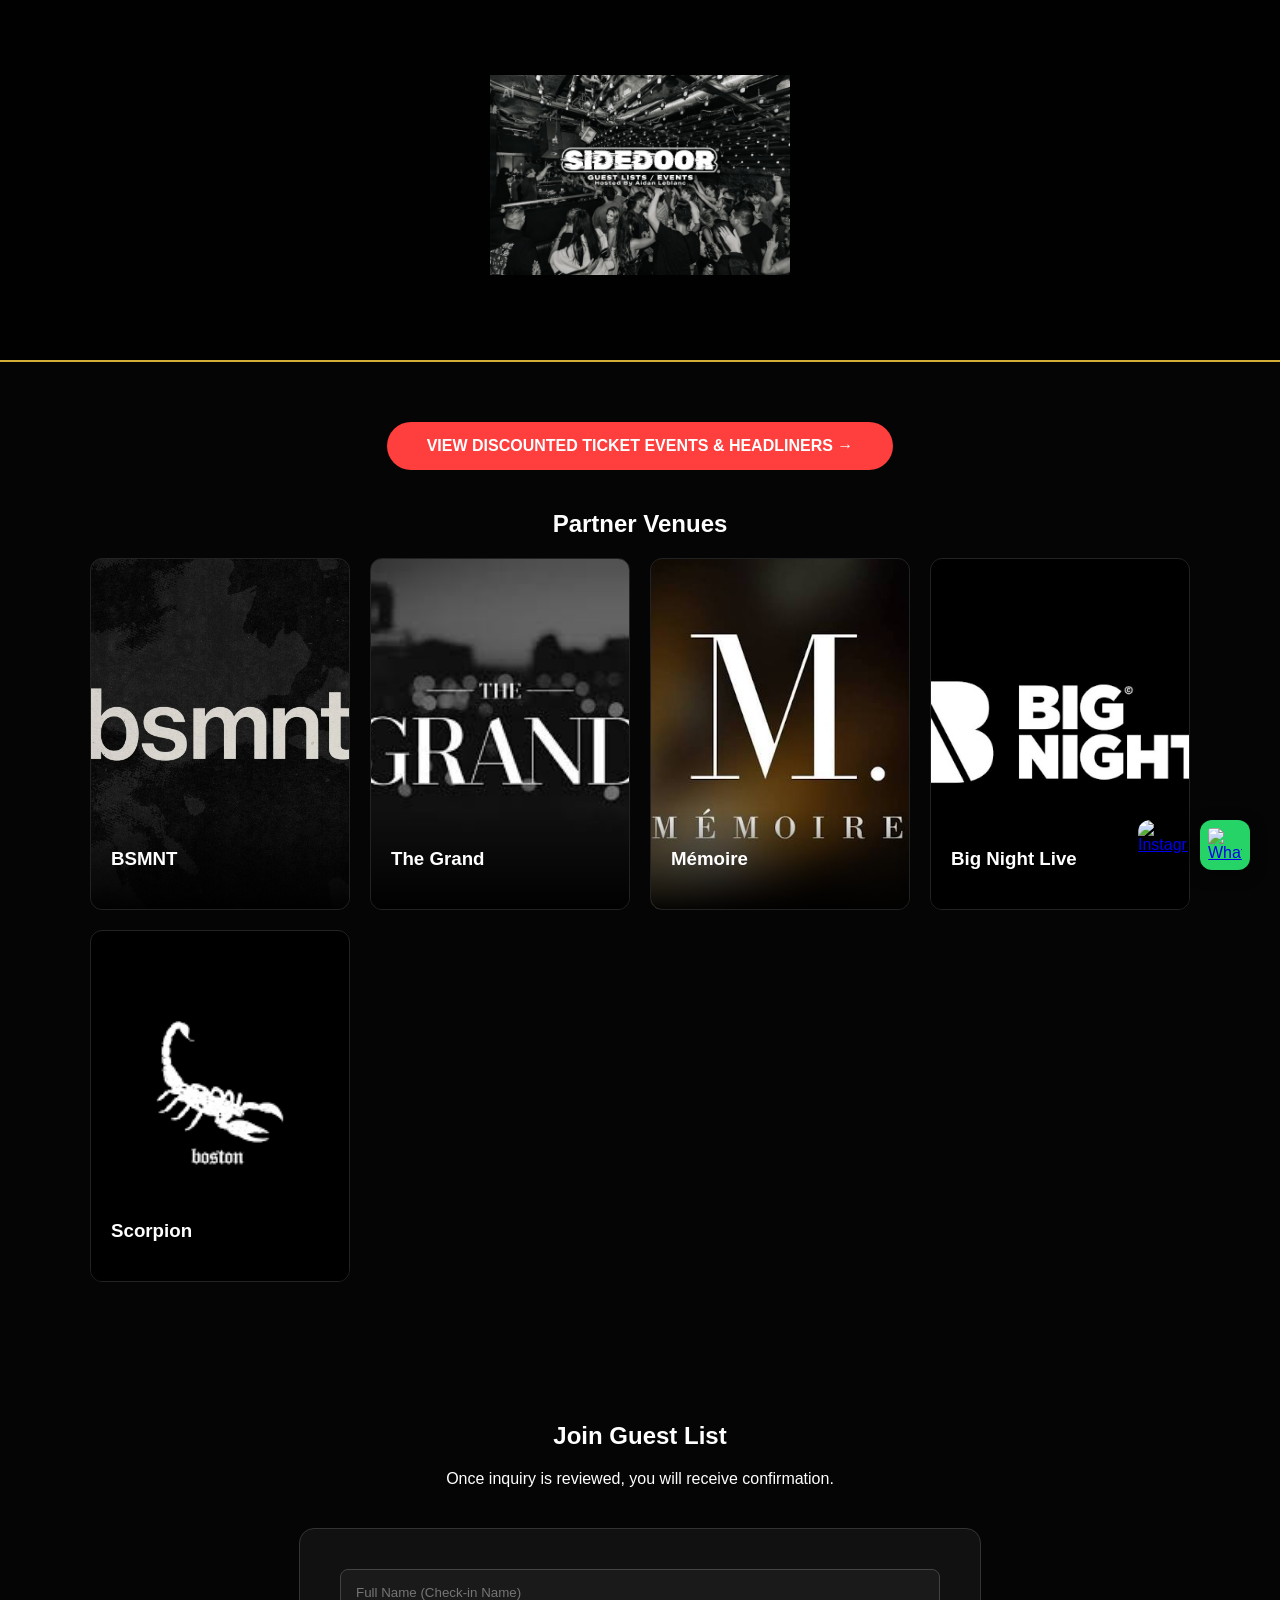
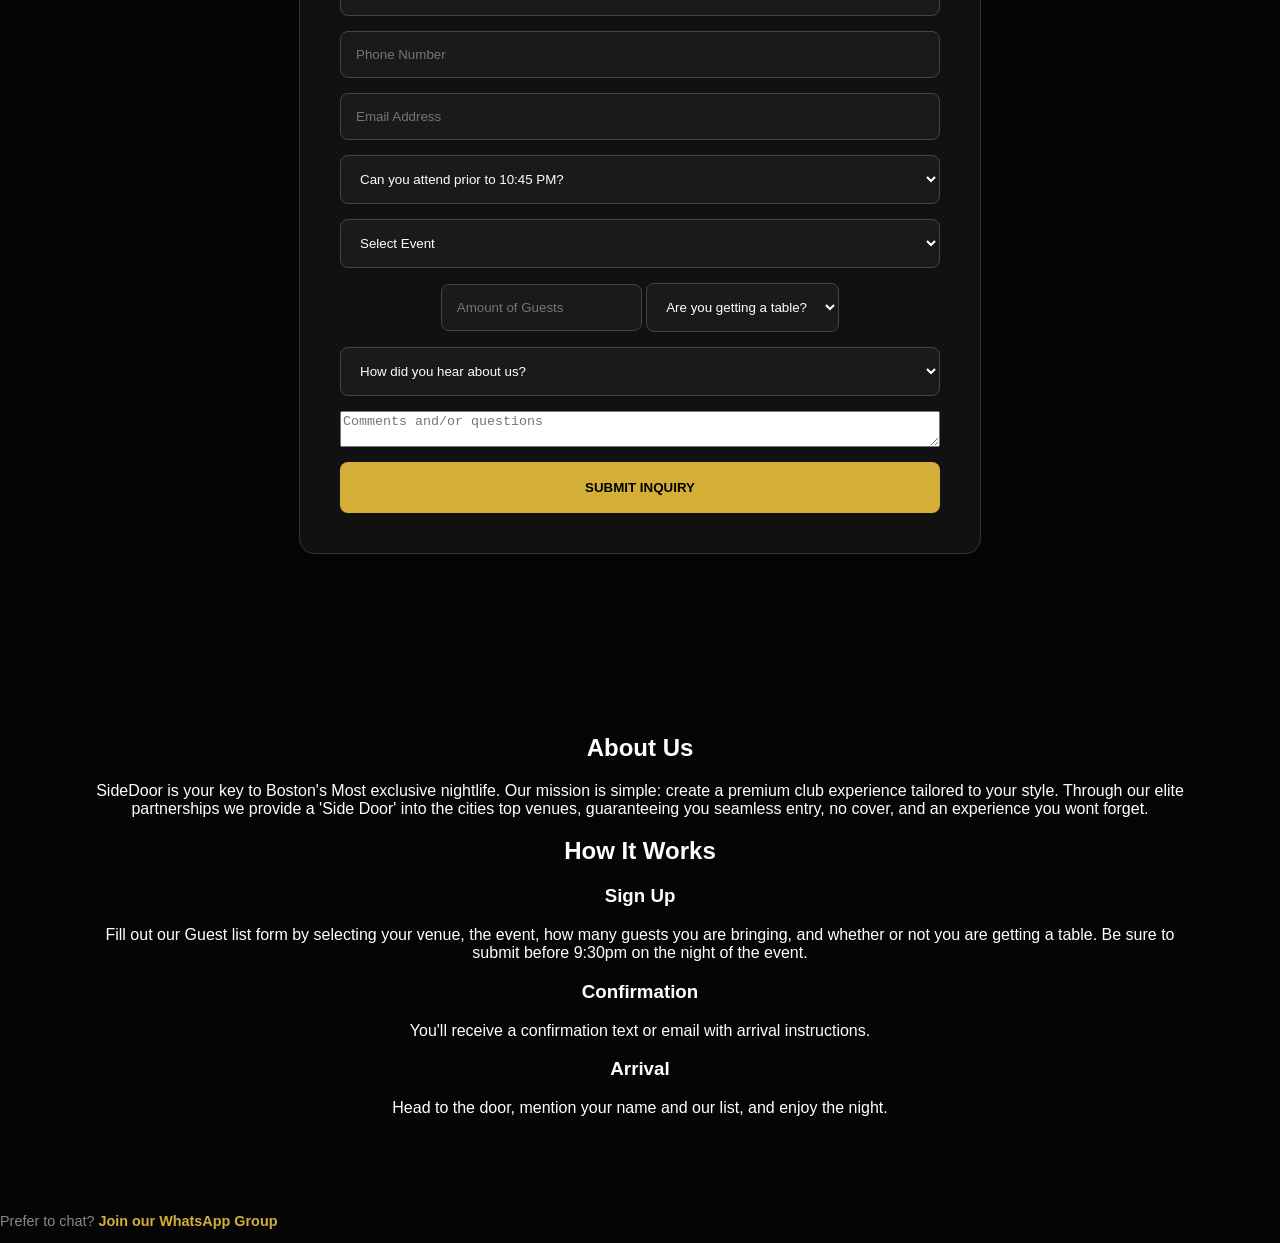
==== commit 969bb1be: "final changes i hope" ====
--- a/Index.html
+++ b/Index.html
@@ -394,20 +394,20 @@
                 <span class="step-num"></span>
                 <h3>Sign Up</h3>
                 <p>Fill out our Guest list form by selecting your venue, the event, how many guests you are bringing, and whether or not you are getting a table. 
-                    Be sure to submit before 11pm on the night of the event. 
+                    Be sure to submit before 9:30pm on the night of the event. 
 
 
                 </p>
             </div>
             <div class="step">
-                <span class="step-num">2</span>
+                
                 <h3>Confirmation</h3>
                 <p>You'll receive a confirmation text or email with arrival instructions.</p>
             </div>
             <div class="step">
-                <span class="step-num">3</span>
+                
                 <h3>Arrival</h3>
-                <p>Head to the front of the line, mention our list, and enjoy the night.</p>
+                <p>Head to the door, mention your name and our list, and enjoy the night.</p>
             </div>
         </div>
     </div>
@@ -523,11 +523,10 @@
     }
 }*/ 
 async function pullEventsFromForm() {
-    const FORM_URL = "https://docs.google.com/forms/d/e/1FAIpQLSelPNPyzNUoQLui_9OQjb5_Lz5yclV0YgyoqO_qqbYUTpTpDg/viewform";
+    const SHEET_CSV_URL = "https://docs.google.com/spreadsheets/d/e/2PACX-1vRcjUz5xeAVjrBvG0pSX1izxKli5GzdpJnONDNAF9WIvsuXdRGtsisU308KK-gZVujQWUahRbjGK3kU/pub?gid=1367351223&single=true&output=csv";
     const select = document.getElementById('event-select');
-    const TARGET_ID = "1386961262"; 
-
-    // Step 1: Pre-fill with the fallback immediately so the user never sees "Loading"
+
+    // 1. Instant Fallback (No loading screen)
     const fallbacks = [
         "The Grand - Waka Flaka (Saturday 4/25)",
         "bsmnt - Jake Shore (Saturday 4/25)",
@@ -535,49 +534,40 @@
         "Scorpion Bar Boston - Don Daft (Saturday 4/25)",
         "General Guest List"
     ];
-    
-    const renderChoices = (list) => {
+
+    const render = (list) => {
         select.innerHTML = '<option value="" disabled selected>Select Event</option>';
         [...new Set(list)].forEach(event => {
-            const opt = document.createElement('option');
-            opt.value = event;
-            opt.textContent = event.replace(/\\u0026/g, '&').replace(/\\u0027/g, "'"); 
-            select.appendChild(opt);
+            const cleanEvent = event.trim().replace(/^"|"$/g, ''); // Clean quotes
+            if (cleanEvent.length > 0) {
+                const opt = document.createElement('option');
+                opt.value = cleanEvent;
+                opt.textContent = cleanEvent;
+                select.appendChild(opt);
+            }
         });
     };
 
-    renderChoices(fallbacks); // Default list loads instantly
+    render(fallbacks); // Show backup immediately
 
     try {
-        // Step 2: Try to sync with the live form using a more reliable proxy
-        const response = await fetch(`https://corsproxy.io/?${encodeURIComponent(FORM_URL)}`);
-        
-        if (!response.ok) throw new Error('CORS Proxy Error');
-        const html = await response.text();
-        
-        const dataPart = html.split('FB_PUBLIC_LOAD_DATA_ = ')[1];
-        if (!dataPart) return; // Silent fail, keep fallbacks
-        
-        const fullJsonString = dataPart.split(';')[0];
-        const parts = fullJsonString.split(TARGET_ID);
-        if (parts.length < 2) return;
-
-        const choiceRegex = /"([^"]+)",null,null,null,0/g;
-        let liveChoices = [];
-        let m;
-        
-        while ((m = choiceRegex.exec(parts[1])) !== null) {
-            liveChoices.push(m[1]);
-        }
-
-        if (liveChoices.length > 0) {
-            renderChoices(liveChoices); // Overwrite fallbacks with live data
-            console.log("Side Doors: Live Events Synced.");
+        // 2. Fetch from Google (No proxy needed for CSVs!)
+        const response = await fetch(SHEET_CSV_URL + "&t=" + Date.now());
+        if (!response.ok) throw new Error('Sheet unreachable');
+        
+        const data = await response.text();
+        // Split by lines and remove the header row (A1)
+        const rows = data.split(/\r?\n/).slice(1); 
+        
+        if (rows.length > 0 && rows[0] !== "") {
+            render(rows);
+            console.log("Side Doors: Events Synced from Sheet.");
         }
     } catch (err) {
-        console.warn("Side Doors: Using local fallback list due to CORS/Network error.");
+        console.warn("Side Doors: Using fallbacks. Check your Sheet Publish settings.");
     }
 }
+
 
 pullEventsFromForm();
 </script>
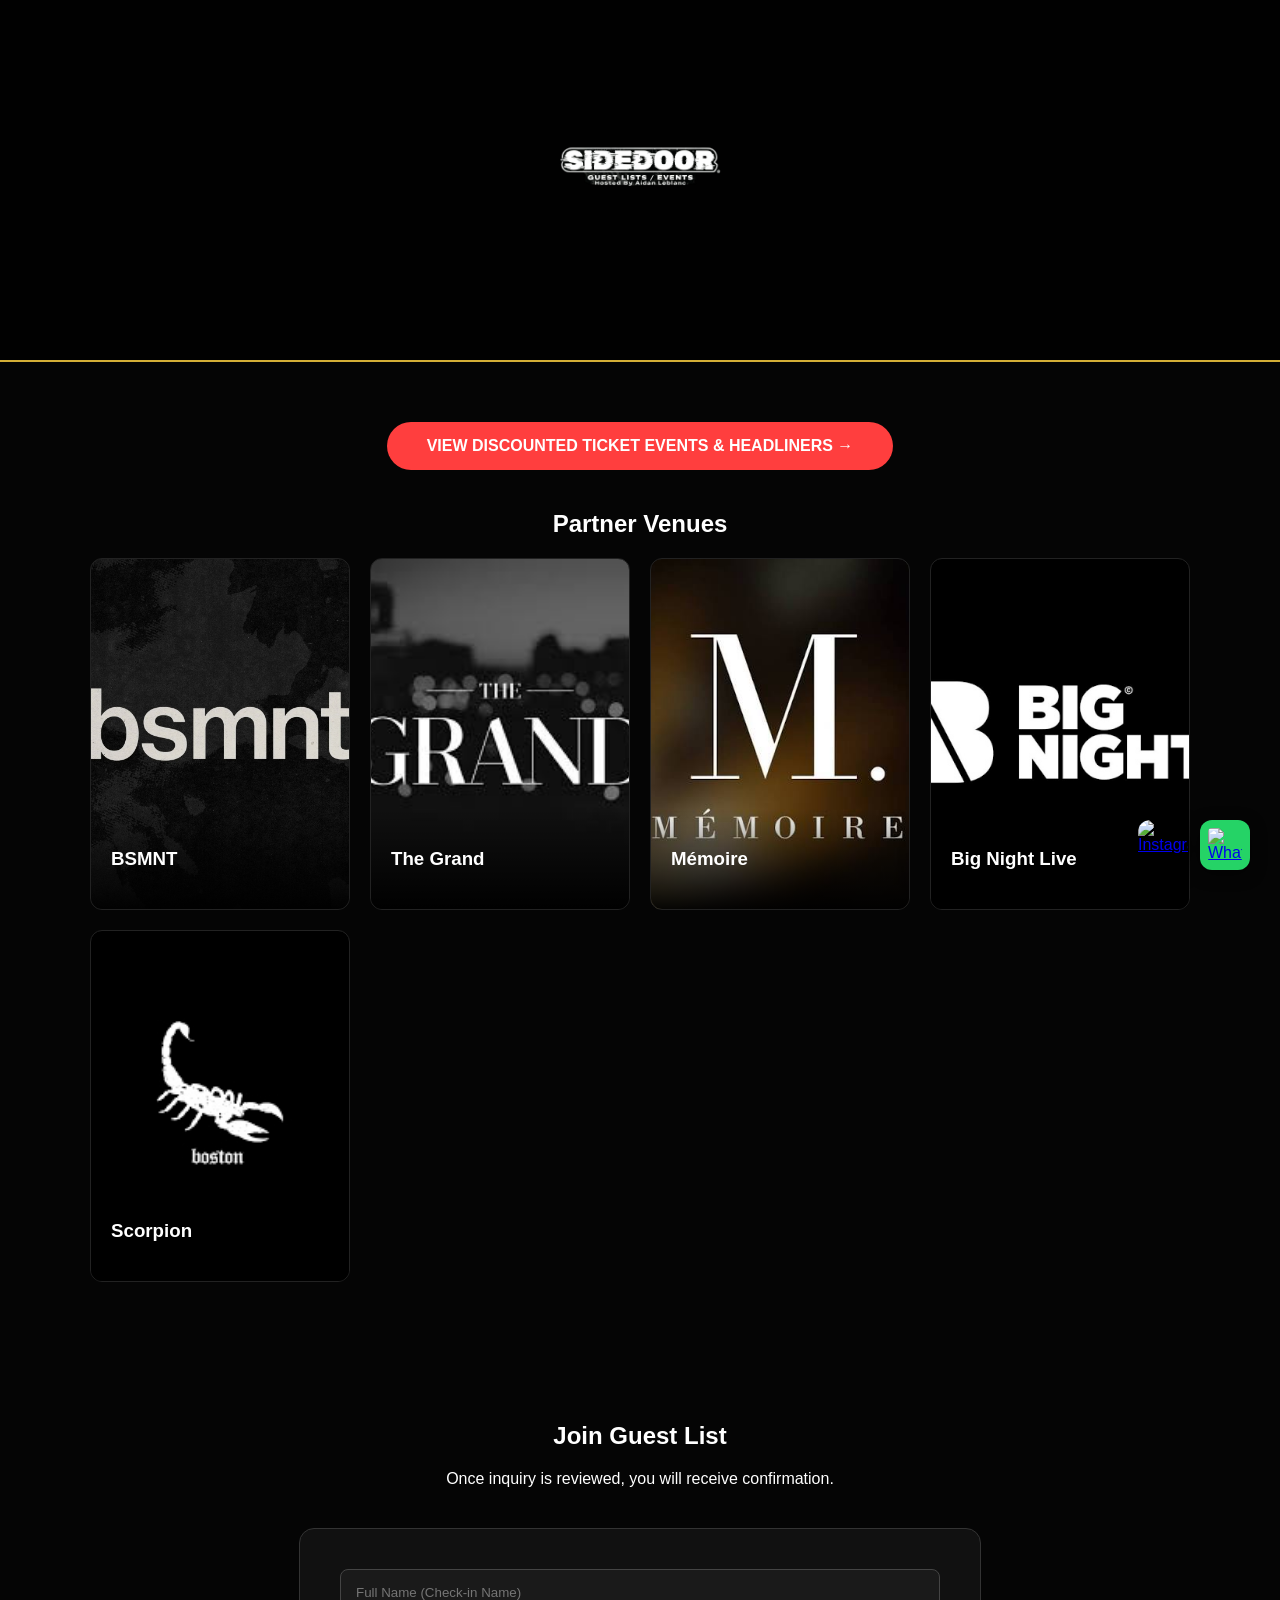
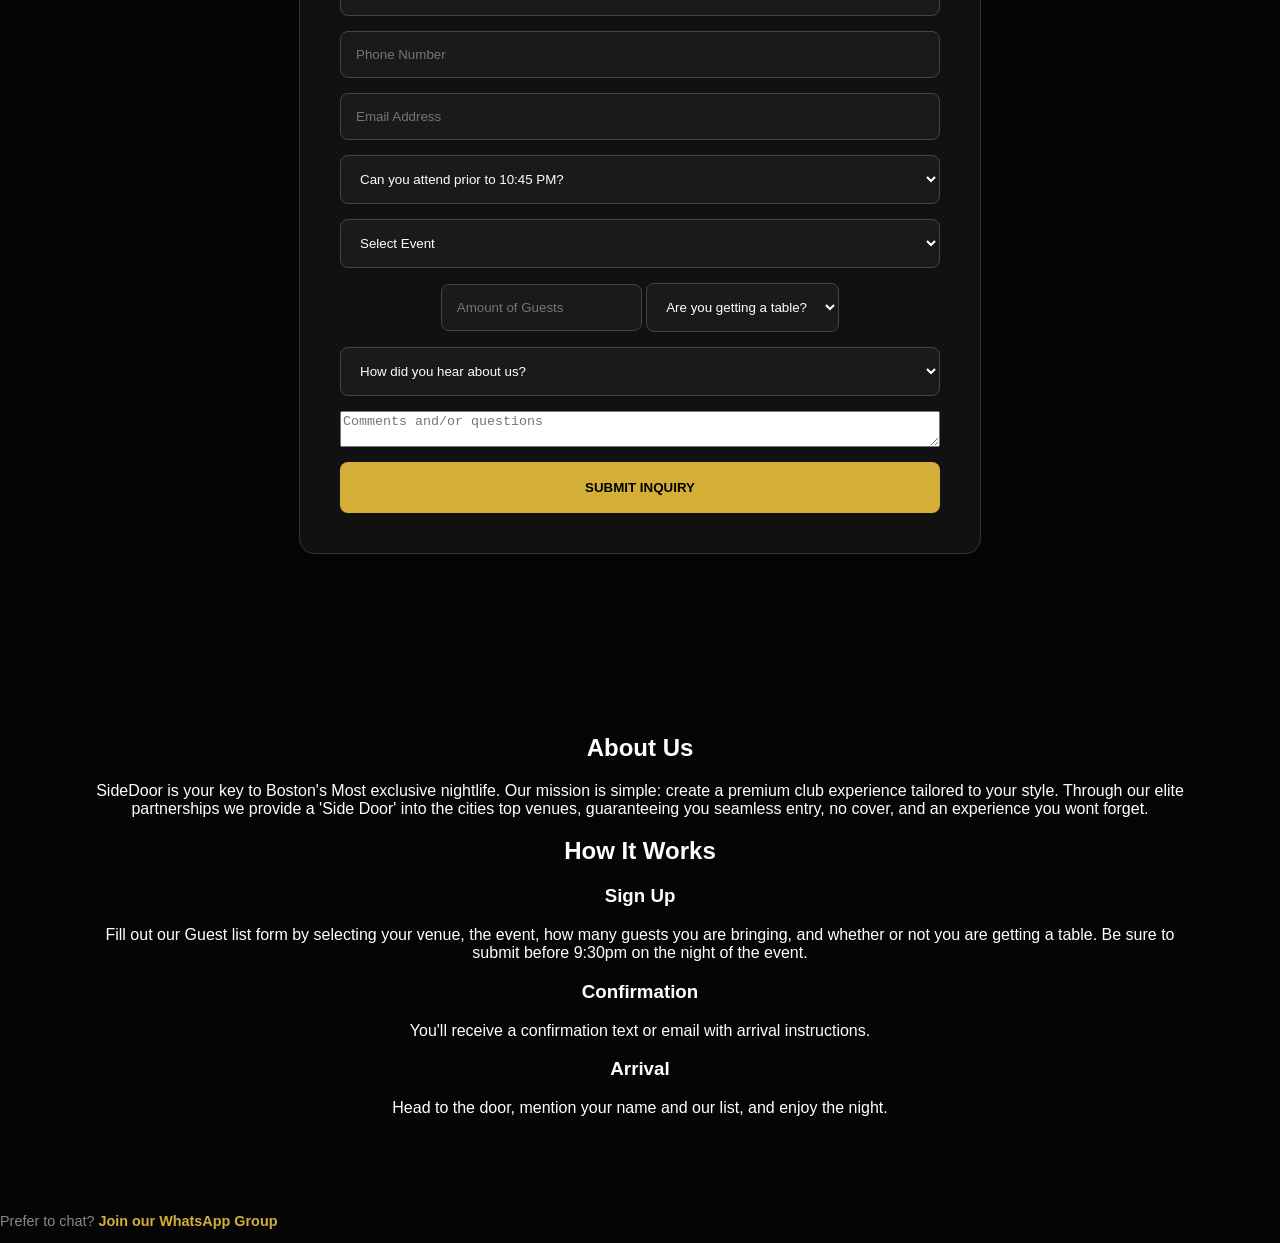
==== commit 9070c829: "logo changes" ====
--- a/Index.html
+++ b/Index.html
@@ -280,7 +280,7 @@
 <body>
 
     <header>
-        <img src="img/sidedoor.jpeg" alt="sidedoor boston Logo" class="main-logo">
+        <img src="img/Sidedoorlogo.png" alt="sidedoor boston Logo" class="main-logo">
     
     </header>
 
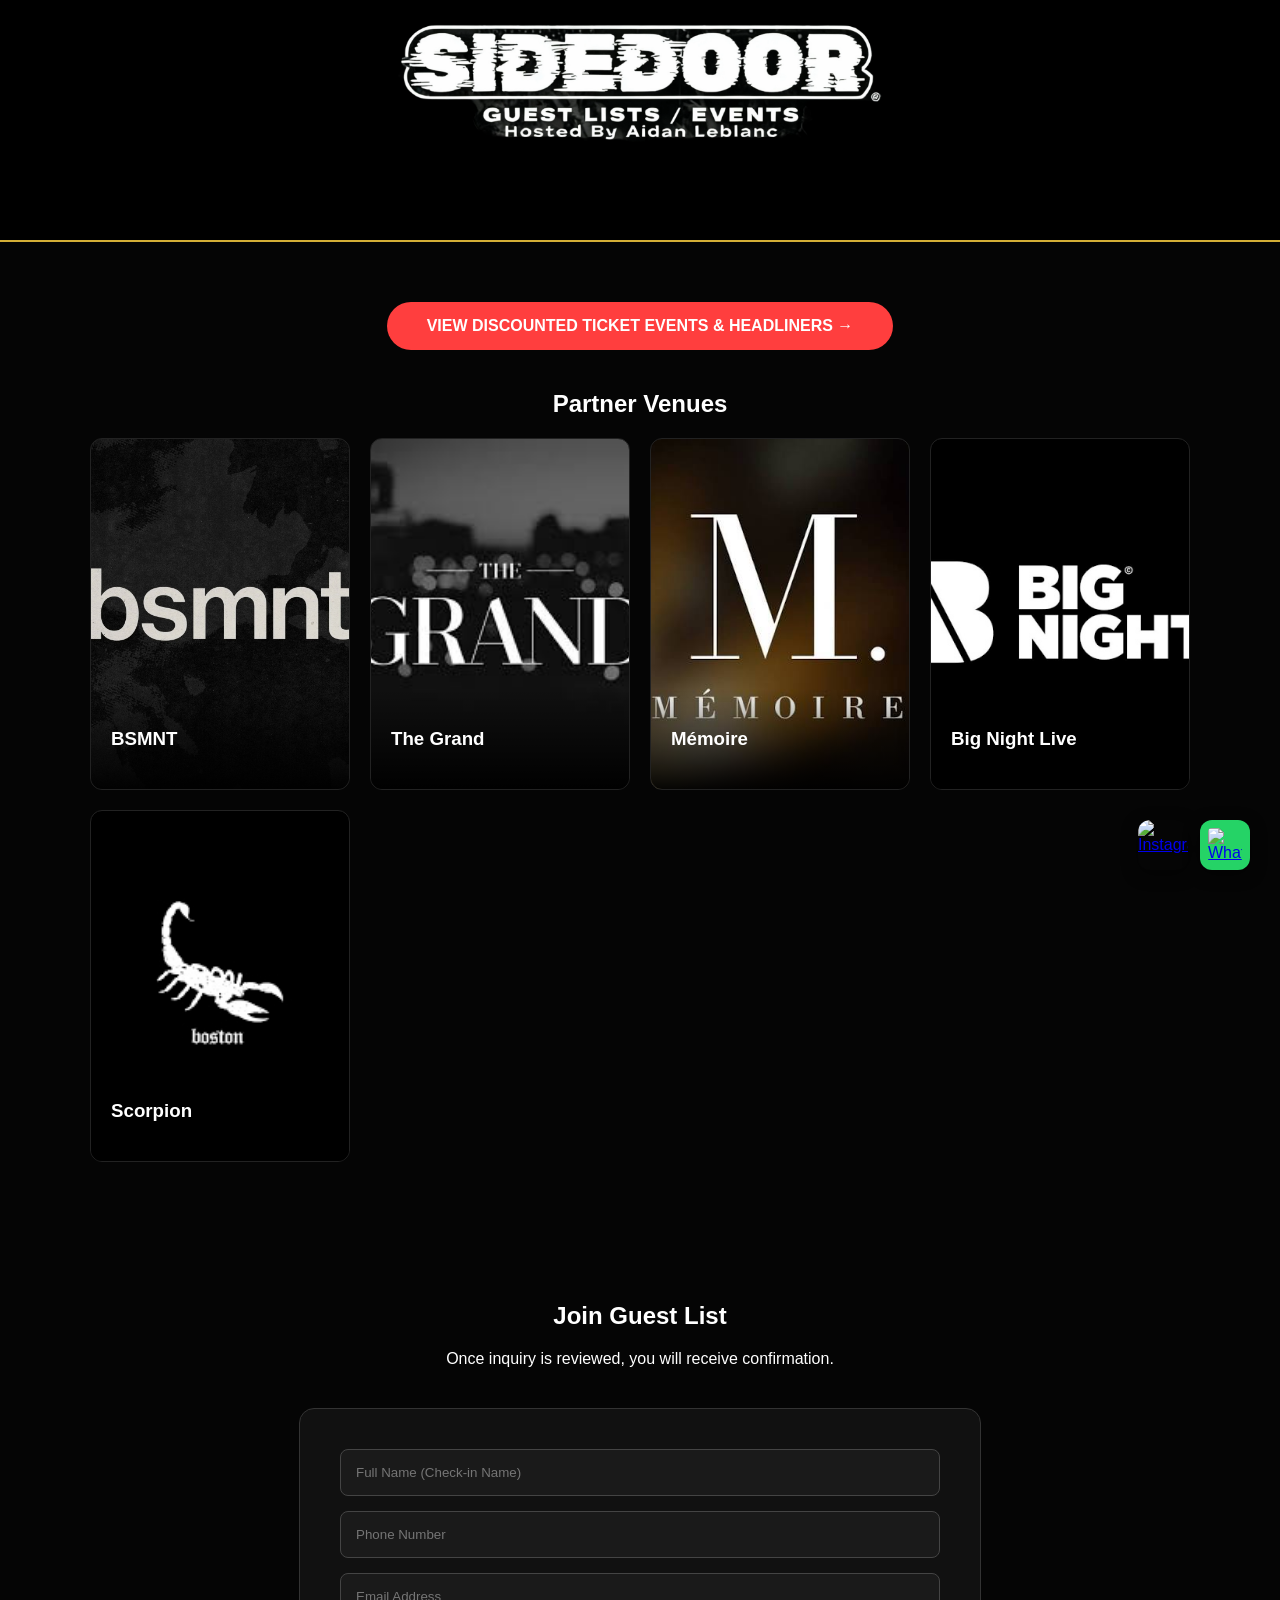
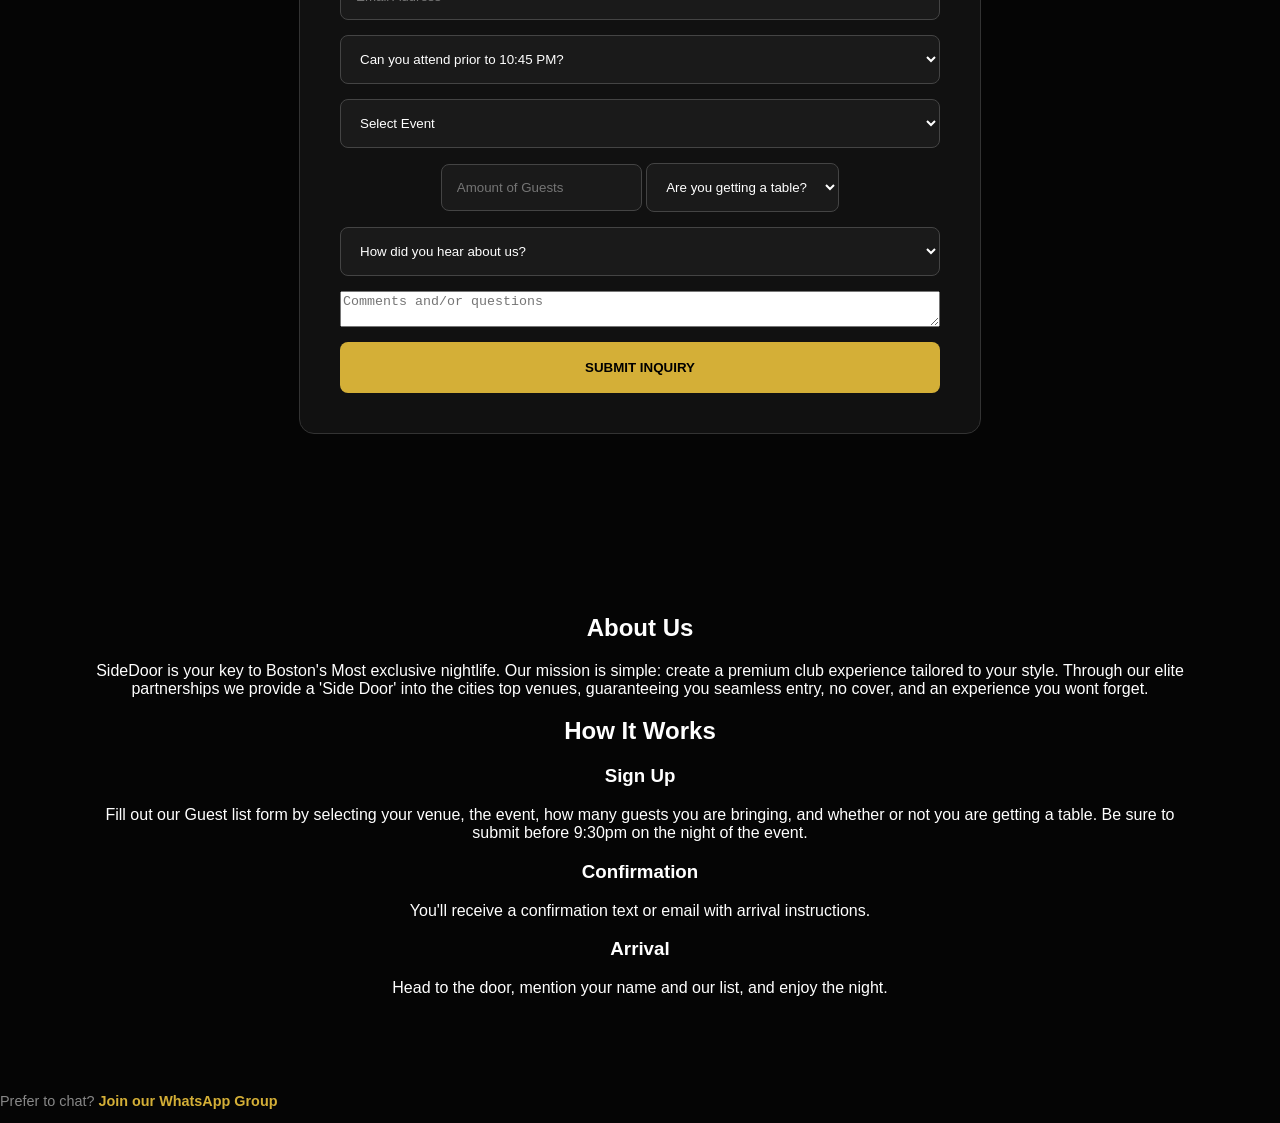
==== commit 3598e2fe: "logo fix" ====
--- a/Index.html
+++ b/Index.html
@@ -30,24 +30,26 @@
 }
 
 
-        .main-logo {
-            max-width: 300px;
-            height: auto;
-            margin-bottom: 10px;
-            
-        }
-
-        header {
-            height: 40vh;
-            display: flex;
-            flex-direction: column;
-            justify-content: center;
-            align-items: center;
-            background: linear-gradient(rgba(0,0,0,0.8), rgba(0,0,0,0.8)); /*WHAT IS HERO? */
-            background-size: cover;
-            background-position: center;
-            border-bottom: 2px solid var(--gold);
-        }
+       header {
+    height: auto;
+    padding:   0; /* Only top padding, no bottom padding */
+    display: flex;
+    flex-direction: column;
+    align-items: center;
+    background: #000; /* Match the logo's black exactly */
+    border-bottom: 2px solid var(--gold);
+    overflow: hidden;
+}
+
+.main-logo {
+    width: 120%;
+    max-width: 900px; 
+    height: 250px;       /* Force a shorter height */
+    object-fit: cover;   /* This 'crops' the black bars off the top/bottom of your JPG */
+    object-position: center 55%; 
+    display: block;
+    margin-bottom: -10px; /* Pulls the gold line up into the image space */
+}
 
         section { padding: 60px 20px; max-width: 1100px; margin: 0 auto; text-align: center; }
         
@@ -126,91 +128,7 @@
         }
 
 
-       /* .floating-ig {
-    position: fixed;
-    bottom: 20px;
-    right: 20px;
-    width: 50px;
-    height: 50px;
-    z-index: 1000; /* Keeps it above everything else */
-    /*transition: transform 0.3s ease;
-/*}*/
-
-/*.floating-ig img {
-    width: 100%;
-    height: auto;
-    border-radius: 12px;
-    box-shadow: 0 4px 15px rgba(0,0,0,0.5);
-}
-
-.floating-ig:hover {
-    transform: scale(1.1);
-}
-
-.social-float-wrap {
-    position: fixed;
-    bottom: 30px;
-    right: 30px;
-    display: flex;
-    flex-direction: row; /* Stacks them vertically */
-    /*gap: 15px;
-    z-index: 9999;
-}
-
-.floating-social {
-    width:55px;
-    height: 55px;
-    transition: transform 0.3s cubic-bezier(0.175, 0.885, 0.32, 1.275);
-    display: flex;
-    align-items: center;
-    justify-content: center;
-}
-
-.floating-social img {
-    width: 100%;
-    height: auto;
-    border-radius: 14px;
-    box-shadow: 0 4px 15px rgba(0,0,0,0.6);
-}
-
-.floating-social:hover {
-    transform: scale(1.15) translateY(-5px);
-}
-
-
-.wa img {
-    background: #25D366;
-    /*padding: 10px;
-    box-sizing: border-box;*/
-
-   /* width: 100%;
-    height: auto;
-    border-radius: 12px;
-    box-shadow: 0 4px 15px rgba(0,0,0,0.5);
-}
-
-
-.whatsapp-text {
-    margin-top: 20px;
-    font-size: 0.9rem;
-    color: #888;
-}
-
-.whatsapp-text a {
-    color: var(--gold);
-    text-decoration: none;
-    font-weight: bold;
-}
-
-.whatsapp-text a:hover {
-    text-decoration: underline;
-}
-
-@media (max-width: 600px) {
-    .floating-social { width: 45px; height: 45px; }
-    .social-float-wrap { bottom: 20px; right: 20px; gap: 10px; }
-}*/
-
+      
 
 .social-float-wrap {
     position: fixed;
